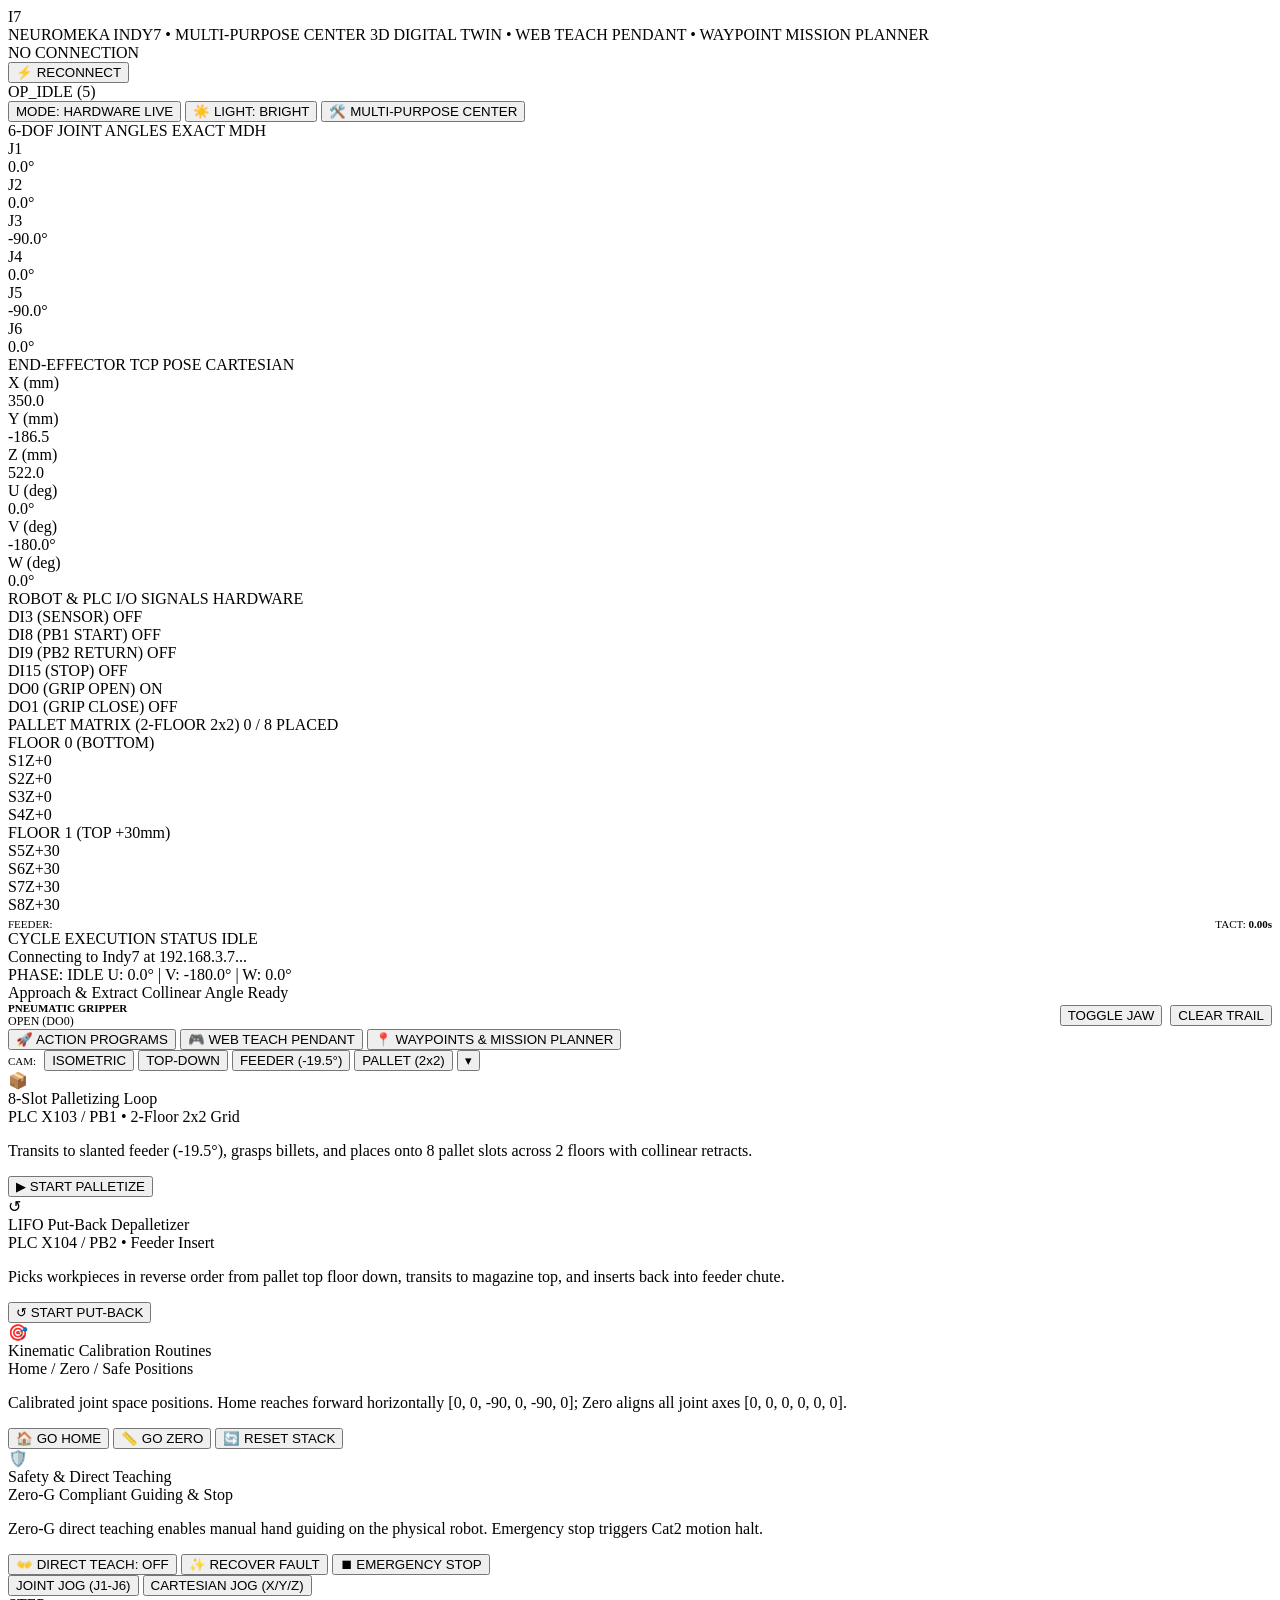
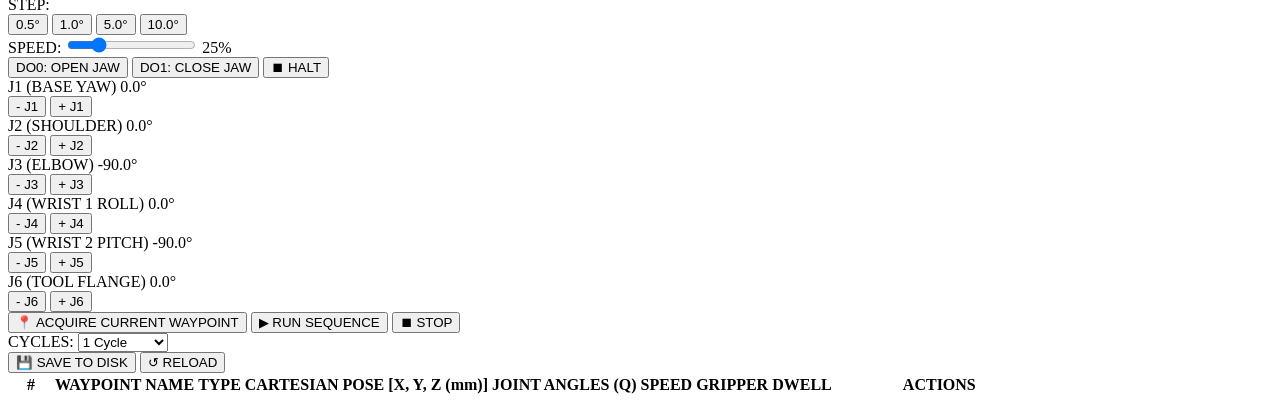
==== src/digitaltwin/static/index.html @ 7dbc465d "feat: initial neuromeka digital twin & control system - add 3D WebGL digital twin with Three.js, MDH" ====
<!DOCTYPE html>
<html lang="en">
<head>
  <meta charset="UTF-8">
  <meta name="viewport" content="width=device-width, initial-scale=1.0">
  <title>Indy7 3D Digital Twin & Multi-Purpose Center</title>
  
  <link rel="preconnect" href="https://fonts.googleapis.com">
  <link rel="preconnect" href="https://fonts.gstatic.com" crossorigin>
  <link href="https://fonts.googleapis.com/css2?family=Inter:wght@400;500;600;700;800&family=JetBrains+Mono:wght@500;600;700&display=swap" rel="stylesheet">
  
  <link rel="stylesheet" href="/static/style.css">
  
  <script src="/static/three.min.js"></script>
  <script src="/static/OrbitControls.js"></script>
</head>
<body>

  <!-- Three.js 3D WebGL Canvas -->
  <div id="canvas3d"></div>

  <!-- FLOATING OFFLINE ALERT OVERLAY (Displayed when disconnected) -->
  <div id="offlineOverlay" class="offline-overlay" style="display: none;">
    <div class="offline-card glass-panel">
      <div class="offline-header">
        <span class="offline-icon">⚠️</span>
        <div>
          <div class="offline-title">NO CONNECTION TO INDY7 ROBOT</div>
          <div class="offline-subtitle">Target IP: <strong id="offlineTargetIp">192.168.3.7:6066</strong></div>
        </div>
      </div>
      <p class="offline-desc">
        The digital twin cannot establish telemetry communication with the physical robot arm.
        Please ensure the robot controller is powered on, Ethernet is linked, and IP is reachable.
      </p>
      <div class="offline-actions">
        <button class="btn-reconnect-large" id="btnOverlayReconnect">
          <span>⚡</span> RETRY CONNECTION
        </button>
        <button class="btn-sim-mode" id="btnOverlaySim">
          <span>🔄</span> SWITCH TO 3D SIMULATION
        </button>
      </div>
    </div>
  </div>

  <!-- ACQUIRE WAYPOINT MODAL DIALOG -->
  <div id="modalAcquireWp" class="modal-overlay" style="display: none;">
    <div class="modal-card glass-panel hud-interactive">
      <div class="modal-header">
        <span class="modal-title">📌 ACQUIRE CURRENT WAYPOINT</span>
        <button class="btn-modal-close" id="btnAcquireCancel">&times;</button>
      </div>
      <div class="modal-body">
        <div class="form-group">
          <label>Waypoint Name</label>
          <input type="text" id="wpInputName" class="form-input" placeholder="e.g. Feeder_Pick_Plunge" value="">
        </div>
        <div class="form-row">
          <div class="form-group flex-1">
            <label>Motion Type</label>
            <select id="wpInputType" class="form-select">
              <option value="MoveJ">MoveJ (Joint Interpolation)</option>
              <option value="MoveL">MoveL (Linear Cartesian)</option>
            </select>
          </div>
          <div class="form-group flex-1">
            <label>Gripper Action</label>
            <select id="wpInputGripper" class="form-select">
              <option value="keep">Keep Current State</option>
              <option value="open">Open (DO0)</option>
              <option value="close">Close (DO1)</option>
            </select>
          </div>
        </div>
        <div class="form-row">
          <div class="form-group flex-1">
            <label>Speed Ratio (%)</label>
            <input type="number" id="wpInputSpeed" class="form-input" min="5" max="100" value="25">
          </div>
          <div class="form-group flex-1">
            <label>Dwell Time (s)</label>
            <input type="number" id="wpInputDwell" class="form-input" min="0" max="10" step="0.1" value="0.5">
          </div>
        </div>
        <div class="preview-pose-box">
          <div class="preview-title">CURRENT LIVE COORDINATES</div>
          <div id="wpAcquirePreviewJoints" class="preview-line">Q: [0.0, 0.0, -90.0, 0.0, -90.0, 0.0]</div>
          <div id="wpAcquirePreviewPose" class="preview-line">P: [350.0, -186.5, 522.0, 0.0, -180.0, 0.0]</div>
        </div>
      </div>
      <div class="modal-footer">
        <button class="btn-secondary" id="btnAcquireCancel2">Cancel</button>
        <button class="btn-primary" id="btnAcquireConfirm">Save Waypoint</button>
      </div>
    </div>
  </div>

  <!-- HUD OVERLAY CONTAINER -->
  <div class="hud-overlay">

    <!-- TOP CONTROL BAR -->
    <header class="top-bar glass-panel hud-interactive">
      <div class="brand-block">
        <div class="logo-badge">I7</div>
        <div class="title-col">
          <span class="main-title">NEUROMEKA INDY7 &bull; MULTI-PURPOSE CENTER</span>
          <span class="sub-title">3D DIGITAL TWIN &bull; WEB TEACH PENDANT &bull; WAYPOINT MISSION PLANNER</span>
        </div>
      </div>

      <div class="status-group">
        <!-- Connection State Badge -->
        <div class="badge conn-disconnected" id="connStatusBadge">
          <span class="conn-dot"></span>
          <span id="connStatusText">NO CONNECTION</span>
          <span id="telemetryHzBadge" class="hz-tag" style="display: none;">30 Hz</span>
        </div>

        <button class="btn-reconnect-mini" id="btnReconnect" title="Reconnect to Indy7 (192.168.3.7)">
          ⚡ RECONNECT
        </button>

        <!-- OpState Badge -->
        <div class="badge badge-idle" id="opBadge">
          <span class="dot"></span>
          <span id="opText">OP_IDLE (5)</span>
        </div>

        <!-- Mode Toggle & Lighting Mode -->
        <button class="mode-toggle-btn" id="btnToggleMode">MODE: HARDWARE LIVE</button>
        <button class="mode-toggle-btn" id="btnLighting" title="Switch Lighting Intensity (Bright / Ultra / Moody)">☀️ LIGHT: BRIGHT</button>
        <button class="btn-drawer-toggle" id="btnDrawerToggle" title="Toggle Multi-Purpose Center Drawer">
          <span>🛠️</span> MULTI-PURPOSE CENTER
        </button>
      </div>
    </header>

    <!-- MIDDLE WORKSPACE (LEFT & RIGHT GAUGES) -->
    <div class="middle-row">

      <!-- LEFT HUD: KINEMATICS & TCP POSE & I/O -->
      <aside class="side-hud">
        
        <!-- 6-DOF Joint Angles Card -->
        <div class="card glass-panel hud-interactive">
          <div class="card-title-row">
            <span class="card-title">6-DOF JOINT ANGLES</span>
            <span class="card-tag">EXACT MDH</span>
          </div>

          <div id="jointsContainer">
            <div class="joint-row" id="jRow0">
              <span class="joint-label">J1</span>
              <div class="joint-bar-container"><div class="joint-bar-fill" id="jBar0"></div></div>
              <span class="joint-val" id="jVal0">0.0°</span>
            </div>
            <div class="joint-row" id="jRow1">
              <span class="joint-label">J2</span>
              <div class="joint-bar-container"><div class="joint-bar-fill" id="jBar1"></div></div>
              <span class="joint-val" id="jVal1">0.0°</span>
            </div>
            <div class="joint-row" id="jRow2">
              <span class="joint-label">J3</span>
              <div class="joint-bar-container"><div class="joint-bar-fill" id="jBar2"></div></div>
              <span class="joint-val" id="jVal2">-90.0°</span>
            </div>
            <div class="joint-row" id="jRow3">
              <span class="joint-label">J4</span>
              <div class="joint-bar-container"><div class="joint-bar-fill" id="jBar3"></div></div>
              <span class="joint-val" id="jVal3">0.0°</span>
            </div>
            <div class="joint-row" id="jRow4">
              <span class="joint-label">J5</span>
              <div class="joint-bar-container"><div class="joint-bar-fill" id="jBar4"></div></div>
              <span class="joint-val" id="jVal4">-90.0°</span>
            </div>
            <div class="joint-row" id="jRow5">
              <span class="joint-label">J6</span>
              <div class="joint-bar-container"><div class="joint-bar-fill" id="jBar5"></div></div>
              <span class="joint-val" id="jVal5">0.0°</span>
            </div>
          </div>
        </div>

        <!-- TCP Pose Card -->
        <div class="card glass-panel hud-interactive">
          <div class="card-title-row">
            <span class="card-title">END-EFFECTOR TCP POSE</span>
            <span class="card-tag">CARTESIAN</span>
          </div>

          <div class="pose-grid">
            <div class="pose-box">
              <div class="pose-box-label">X (mm)</div>
              <div class="pose-box-val" id="poseX">350.0</div>
            </div>
            <div class="pose-box">
              <div class="pose-box-label">Y (mm)</div>
              <div class="pose-box-val" id="poseY">-186.5</div>
            </div>
            <div class="pose-box">
              <div class="pose-box-label">Z (mm)</div>
              <div class="pose-box-val" id="poseZ">522.0</div>
            </div>
            <div class="pose-box">
              <div class="pose-box-label">U (deg)</div>
              <div class="pose-box-val" id="poseU">0.0°</div>
            </div>
            <div class="pose-box">
              <div class="pose-box-label">V (deg)</div>
              <div class="pose-box-val" id="poseV">-180.0°</div>
            </div>
            <div class="pose-box">
              <div class="pose-box-label">W (deg)</div>
              <div class="pose-box-val" id="poseW">0.0°</div>
            </div>
          </div>
        </div>

        <!-- Live Physical PLC / Robot I/O Card -->
        <div class="card glass-panel hud-interactive">
          <div class="card-title-row">
            <span class="card-title">ROBOT & PLC I/O SIGNALS</span>
            <span class="card-tag">HARDWARE</span>
          </div>

          <div class="io-grid">
            <div class="io-item">
              <span class="io-name">DI3 (SENSOR)</span>
              <span class="io-pill" id="ioLedSensor">OFF</span>
            </div>
            <div class="io-item">
              <span class="io-name">DI8 (PB1 START)</span>
              <span class="io-pill" id="ioLedPb1">OFF</span>
            </div>
            <div class="io-item">
              <span class="io-name">DI9 (PB2 RETURN)</span>
              <span class="io-pill" id="ioLedPb2">OFF</span>
            </div>
            <div class="io-item">
              <span class="io-name">DI15 (STOP)</span>
              <span class="io-pill" id="ioLedStop">OFF</span>
            </div>
            <div class="io-item">
              <span class="io-name">DO0 (GRIP OPEN)</span>
              <span class="io-pill active-cyan" id="ioLedDo0">ON</span>
            </div>
            <div class="io-item">
              <span class="io-name">DO1 (GRIP CLOSE)</span>
              <span class="io-pill" id="ioLedDo1">OFF</span>
            </div>
          </div>
        </div>

      </aside>

      <!-- RIGHT HUD: PALLET HUD & CYCLE EXECUTION -->
      <aside class="side-hud">

        <!-- Pallet 8-Slot Matrix Card -->
        <div class="card glass-panel hud-interactive">
          <div class="card-title-row">
            <span class="card-title">PALLET MATRIX (2-FLOOR 2x2)</span>
            <span class="card-tag" id="palletCountTag">0 / 8 PLACED</span>
          </div>

          <div class="pallet-grid-hud">
            <div class="floor-group">
              <div class="floor-header">FLOOR 0 (BOTTOM)</div>
              <div class="floor-cells">
                <div class="slot-cell" id="slotCell0"><span>S1</span><span>Z+0</span></div>
                <div class="slot-cell" id="slotCell1"><span>S2</span><span>Z+0</span></div>
                <div class="slot-cell" id="slotCell2"><span>S3</span><span>Z+0</span></div>
                <div class="slot-cell" id="slotCell3"><span>S4</span><span>Z+0</span></div>
              </div>
            </div>

            <div class="floor-group">
              <div class="floor-header">FLOOR 1 (TOP +30mm)</div>
              <div class="floor-cells">
                <div class="slot-cell" id="slotCell4"><span>S5</span><span>Z+30</span></div>
                <div class="slot-cell" id="slotCell5"><span>S6</span><span>Z+30</span></div>
                <div class="slot-cell" id="slotCell6"><span>S7</span><span>Z+30</span></div>
                <div class="slot-cell" id="slotCell7"><span>S8</span><span>Z+30</span></div>
              </div>
            </div>
          </div>

          <div style="display: flex; justify-content: space-between; font-family: var(--font-mono); font-size: 11px; color: var(--text-muted); padding-top: 4px;">
            <span>FEEDER: <strong id="feederCountText" style="color: #fff;">8 / 8</strong></span>
            <span>TACT: <strong id="tactTimeText" style="color: var(--accent-emerald);">0.00s</strong></span>
          </div>
        </div>

        <!-- Live Sequence Status Ticker -->
        <div class="card glass-panel hud-interactive">
          <div class="card-title-row">
            <span class="card-title">CYCLE EXECUTION STATUS</span>
            <span class="card-tag" id="activeProgTag">IDLE</span>
          </div>
          <div class="status-ticker" id="sequenceStatusTicker">
            Connecting to Indy7 at 192.168.3.7...
          </div>
          <div class="motion-phase-box" id="motionPhaseBox">
            <div class="motion-phase-header">
              <span class="motion-phase-tag" id="motionPhaseTag">PHASE: IDLE</span>
              <span class="motion-angle-tag" id="motionAngleTag">U: 0.0° | V: -180.0° | W: 0.0°</span>
            </div>
            <div class="motion-phase-desc" id="motionPhaseDesc">Approach & Extract Collinear Angle Ready</div>
          </div>
          <div class="seq-progress-bar-container" id="seqProgressContainer" style="display: none;">
            <div class="seq-progress-bar-fill" id="seqProgressBar"></div>
          </div>
        </div>

        <!-- Gripper & Trajectory Controls -->
        <div class="card glass-panel hud-interactive" style="display: flex; justify-content: space-between; align-items: center;">
          <div>
            <div style="font-size: 11px; font-weight: 700; color: var(--text-muted);">PNEUMATIC GRIPPER</div>
            <div id="gripperStatusText" style="font-family: var(--font-mono); font-size: 12px; color: var(--accent-cyan);">OPEN (DO0)</div>
          </div>
          <div style="display: flex; gap: 8px;">
            <button class="btn-toggle-sensor" id="btnQuickGripper">TOGGLE JAW</button>
            <button class="btn-toggle-sensor" id="btnClearTrail">CLEAR TRAIL</button>
          </div>
        </div>

      </aside>

    </div>

    <!-- MULTI-PURPOSE CENTER DRAWER / PANEL -->
    <div class="multi-center-panel glass-panel hud-interactive" id="multiCenterDrawer">

      <!-- Center Tabs Header -->
      <div class="drawer-tabs-header">
        <div class="tab-group">
          <button class="drawer-tab active" data-tab="tab-programs">
            <span>🚀</span> ACTION PROGRAMS
          </button>
          <button class="drawer-tab" data-tab="tab-pendant">
            <span>🎮</span> WEB TEACH PENDANT
          </button>
          <button class="drawer-tab" data-tab="tab-waypoints">
            <span>📍</span> WAYPOINTS & MISSION PLANNER
          </button>
        </div>

        <!-- Camera Presets -->
        <div class="cam-presets">
          <span style="font-family: var(--font-mono); font-size: 11px; color: var(--text-dim); align-self: center; margin-right: 4px;">CAM:</span>
          <button class="btn-cam active" id="camIso">ISOMETRIC</button>
          <button class="btn-cam" id="camTop">TOP-DOWN</button>
          <button class="btn-cam" id="camFeeder">FEEDER (-19.5°)</button>
          <button class="btn-cam" id="camPallet">PALLET (2x2)</button>
          <button class="btn-drawer-collapse" id="btnDrawerCollapse" title="Minimize / Expand Multi-Center Drawer">▾</button>
        </div>
      </div>

      <!-- Center Drawer Body -->
      <div class="drawer-body" id="drawerBody">

        <!-- ===============================================================
             TAB 1: ACTION PROGRAMS
             =============================================================== -->
        <div class="tab-content active" id="tab-programs">
          <div class="programs-grid">
            
            <!-- Program 1: Palletizing Loop -->
            <div class="program-card">
              <div class="program-card-header">
                <span class="program-icon">📦</span>
                <div>
                  <div class="program-title">8-Slot Palletizing Loop</div>
                  <div class="program-subtitle">PLC X103 / PB1 &bull; 2-Floor 2x2 Grid</div>
                </div>
              </div>
              <p class="program-desc">Transits to slanted feeder (-19.5°), grasps billets, and places onto 8 pallet slots across 2 floors with collinear retracts.</p>
              <div class="program-actions">
                <button class="btn-prog-run btn-pb1" id="btnProgPalletize">▶ START PALLETIZE</button>
              </div>
            </div>

            <!-- Program 2: Put-Back LIFO Depalletize -->
            <div class="program-card">
              <div class="program-card-header">
                <span class="program-icon">↺</span>
                <div>
                  <div class="program-title">LIFO Put-Back Depalletizer</div>
                  <div class="program-subtitle">PLC X104 / PB2 &bull; Feeder Insert</div>
                </div>
              </div>
              <p class="program-desc">Picks workpieces in reverse order from pallet top floor down, transits to magazine top, and inserts back into feeder chute.</p>
              <div class="program-actions">
                <button class="btn-prog-run btn-pb2" id="btnProgPutBack">↺ START PUT-BACK</button>
              </div>
            </div>

            <!-- Program 3: Calibration & Motion Routines -->
            <div class="program-card">
              <div class="program-card-header">
                <span class="program-icon">🎯</span>
                <div>
                  <div class="program-title">Kinematic Calibration Routines</div>
                  <div class="program-subtitle">Home / Zero / Safe Positions</div>
                </div>
              </div>
              <p class="program-desc">Calibrated joint space positions. Home reaches forward horizontally [0, 0, -90, 0, -90, 0]; Zero aligns all joint axes [0, 0, 0, 0, 0, 0].</p>
              <div class="program-actions-row">
                <button class="btn-action-sm" id="btnProgHome">🏠 GO HOME</button>
                <button class="btn-action-sm" id="btnProgZero">📏 GO ZERO</button>
                <button class="btn-action-sm" id="btnProgResetPallet">🔄 RESET STACK</button>
              </div>
            </div>

            <!-- Program 4: Safety & Direct Teaching -->
            <div class="program-card">
              <div class="program-card-header">
                <span class="program-icon">🛡️</span>
                <div>
                  <div class="program-title">Safety & Direct Teaching</div>
                  <div class="program-subtitle">Zero-G Compliant Guiding & Stop</div>
                </div>
              </div>
              <p class="program-desc">Zero-G direct teaching enables manual hand guiding on the physical robot. Emergency stop triggers Cat2 motion halt.</p>
              <div class="program-actions-row">
                <button class="btn-action-sm" id="btnToggleDirectTeach">👐 DIRECT TEACH: OFF</button>
                <button class="btn-action-sm btn-recover-action" id="btnProgRecover">✨ RECOVER FAULT</button>
                <button class="btn-stop-action" id="btnProgStop">⏹ EMERGENCY STOP</button>
              </div>
            </div>

          </div>
        </div>

        <!-- ===============================================================
             TAB 2: WEB TEACH PENDANT
             =============================================================== -->
        <div class="tab-content" id="tab-pendant">
          <div class="pendant-container">

            <!-- Pendant Header Controls -->
            <div class="pendant-top-controls">
              <div class="jog-mode-selector">
                <button class="btn-mode-select active" id="btnJogModeJoint">JOINT JOG (J1-J6)</button>
                <button class="btn-mode-select" id="btnJogModeTask">CARTESIAN JOG (X/Y/Z)</button>
              </div>

              <div class="pendant-step-selector">
                <span class="pendant-label">STEP:</span>
                <div class="step-btn-group" id="jointStepGroup">
                  <button class="btn-step" data-step="0.5">0.5°</button>
                  <button class="btn-step active" data-step="1.0">1.0°</button>
                  <button class="btn-step" data-step="5.0">5.0°</button>
                  <button class="btn-step" data-step="10.0">10.0°</button>
                </div>
                <div class="step-btn-group" id="taskStepGroup" style="display: none;">
                  <button class="btn-step" data-step="1.0">1mm</button>
                  <button class="btn-step active" data-step="5.0">5mm</button>
                  <button class="btn-step" data-step="10.0">10mm</button>
                  <button class="btn-step" data-step="25.0">25mm</button>
                  <button class="btn-step" data-step="50.0">50mm</button>
                </div>
              </div>

              <!-- Speed Override Slider -->
              <div class="speed-override-box">
                <span class="pendant-label">SPEED:</span>
                <input type="range" id="pendantSpeedSlider" min="5" max="100" value="25" class="speed-slider">
                <span id="pendantSpeedVal" class="speed-val">25%</span>
              </div>

              <!-- Tool & Stop -->
              <div class="pendant-tool-box">
                <button class="btn-pendant-tool" id="btnPendantGripperOpen">DO0: OPEN JAW</button>
                <button class="btn-pendant-tool" id="btnPendantGripperClose">DO1: CLOSE JAW</button>
                <button class="btn-pendant-stop" id="btnPendantStopJog">⏹ HALT</button>
              </div>
            </div>

            <!-- Joint Jog Pad (J1 to J6) -->
            <div id="jointJogPad" class="jog-pad-grid">
              <div class="jog-axis-card">
                <div class="jog-axis-info">
                  <span class="jog-axis-name">J1 (BASE YAW)</span>
                  <span class="jog-axis-val" id="jogValJ1">0.0°</span>
                </div>
                <div class="jog-btn-pair">
                  <button class="btn-jog" data-type="joint" data-idx="0" data-dir="-1">- J1</button>
                  <button class="btn-jog" data-type="joint" data-idx="0" data-dir="1">+ J1</button>
                </div>
              </div>

              <div class="jog-axis-card">
                <div class="jog-axis-info">
                  <span class="jog-axis-name">J2 (SHOULDER)</span>
                  <span class="jog-axis-val" id="jogValJ2">0.0°</span>
                </div>
                <div class="jog-btn-pair">
                  <button class="btn-jog" data-type="joint" data-idx="1" data-dir="-1">- J2</button>
                  <button class="btn-jog" data-type="joint" data-idx="1" data-dir="1">+ J2</button>
                </div>
              </div>

              <div class="jog-axis-card">
                <div class="jog-axis-info">
                  <span class="jog-axis-name">J3 (ELBOW)</span>
                  <span class="jog-axis-val" id="jogValJ3">-90.0°</span>
                </div>
                <div class="jog-btn-pair">
                  <button class="btn-jog" data-type="joint" data-idx="2" data-dir="-1">- J3</button>
                  <button class="btn-jog" data-type="joint" data-idx="2" data-dir="1">+ J3</button>
                </div>
              </div>

              <div class="jog-axis-card">
                <div class="jog-axis-info">
                  <span class="jog-axis-name">J4 (WRIST 1 ROLL)</span>
                  <span class="jog-axis-val" id="jogValJ4">0.0°</span>
                </div>
                <div class="jog-btn-pair">
                  <button class="btn-jog" data-type="joint" data-idx="3" data-dir="-1">- J4</button>
                  <button class="btn-jog" data-type="joint" data-idx="3" data-dir="1">+ J4</button>
                </div>
              </div>

              <div class="jog-axis-card">
                <div class="jog-axis-info">
                  <span class="jog-axis-name">J5 (WRIST 2 PITCH)</span>
                  <span class="jog-axis-val" id="jogValJ5">-90.0°</span>
                </div>
                <div class="jog-btn-pair">
                  <button class="btn-jog" data-type="joint" data-idx="4" data-dir="-1">- J5</button>
                  <button class="btn-jog" data-type="joint" data-idx="4" data-dir="1">+ J5</button>
                </div>
              </div>

              <div class="jog-axis-card">
                <div class="jog-axis-info">
                  <span class="jog-axis-name">J6 (TOOL FLANGE)</span>
                  <span class="jog-axis-val" id="jogValJ6">0.0°</span>
                </div>
                <div class="jog-btn-pair">
                  <button class="btn-jog" data-type="joint" data-idx="5" data-dir="-1">- J6</button>
                  <button class="btn-jog" data-type="joint" data-idx="5" data-dir="1">+ J6</button>
                </div>
              </div>
            </div>

            <!-- Cartesian Task Jog Pad (X, Y, Z, U, V, W) -->
            <div id="taskJogPad" class="jog-pad-grid" style="display: none;">
              <div class="jog-axis-card">
                <div class="jog-axis-info">
                  <span class="jog-axis-name">X (SURGE)</span>
                  <span class="jog-axis-val" id="jogValX">350.0 mm</span>
                </div>
                <div class="jog-btn-pair">
                  <button class="btn-jog" data-type="task" data-axis="x" data-dir="-1">- X</button>
                  <button class="btn-jog" data-type="task" data-axis="x" data-dir="1">+ X</button>
                </div>
              </div>

              <div class="jog-axis-card">
                <div class="jog-axis-info">
                  <span class="jog-axis-name">Y (SWAY)</span>
                  <span class="jog-axis-val" id="jogValY">-186.5 mm</span>
                </div>
                <div class="jog-btn-pair">
                  <button class="btn-jog" data-type="task" data-axis="y" data-dir="-1">- Y</button>
                  <button class="btn-jog" data-type="task" data-axis="y" data-dir="1">+ Y</button>
                </div>
              </div>

              <div class="jog-axis-card">
                <div class="jog-axis-info">
                  <span class="jog-axis-name">Z (HEAVE)</span>
                  <span class="jog-axis-val" id="jogValZ">522.0 mm</span>
                </div>
                <div class="jog-btn-pair">
                  <button class="btn-jog" data-type="task" data-axis="z" data-dir="-1">- Z</button>
                  <button class="btn-jog" data-type="task" data-axis="z" data-dir="1">+ Z</button>
                </div>
              </div>

              <div class="jog-axis-card">
                <div class="jog-axis-info">
                  <span class="jog-axis-name">U (ROLL)</span>
                  <span class="jog-axis-val" id="jogValU">0.0°</span>
                </div>
                <div class="jog-btn-pair">
                  <button class="btn-jog" data-type="task" data-axis="u" data-dir="-1">- U</button>
                  <button class="btn-jog" data-type="task" data-axis="u" data-dir="1">+ U</button>
                </div>
              </div>

              <div class="jog-axis-card">
                <div class="jog-axis-info">
                  <span class="jog-axis-name">V (PITCH)</span>
                  <span class="jog-axis-val" id="jogValV">-180.0°</span>
                </div>
                <div class="jog-btn-pair">
                  <button class="btn-jog" data-type="task" data-axis="v" data-dir="-1">- V</button>
                  <button class="btn-jog" data-type="task" data-axis="v" data-dir="1">+ V</button>
                </div>
              </div>

              <div class="jog-axis-card">
                <div class="jog-axis-info">
                  <span class="jog-axis-name">W (YAW)</span>
                  <span class="jog-axis-val" id="jogValW">0.0°</span>
                </div>
                <div class="jog-btn-pair">
                  <button class="btn-jog" data-type="task" data-axis="w" data-dir="-1">- W</button>
                  <button class="btn-jog" data-type="task" data-axis="w" data-dir="1">+ W</button>
                </div>
              </div>
            </div>

          </div>
        </div>

        <!-- ===============================================================
             TAB 3: WAYPOINTS & MISSION PLANNER
             =============================================================== -->
        <div class="tab-content" id="tab-waypoints">
          <div class="waypoints-container">
            
            <!-- Waypoint Toolbar -->
            <div class="wp-toolbar">
              <div class="wp-toolbar-left">
                <button class="btn-wp-acquire" id="btnAcquireCurrentPose">
                  <span>📍</span> ACQUIRE CURRENT WAYPOINT
                </button>
                <button class="btn-wp-action" id="btnRunSequence">
                  <span>▶</span> RUN SEQUENCE
                </button>
                <button class="btn-wp-action btn-danger" id="btnStopSequence">
                  <span>⏹</span> STOP
                </button>
                <div class="seq-repeat-box">
                  <span class="pendant-label">CYCLES:</span>
                  <select id="seqRepeatCount" class="form-select-sm">
                    <option value="1">1 Cycle</option>
                    <option value="3">3 Cycles</option>
                    <option value="5">5 Cycles</option>
                    <option value="0">Continuous</option>
                  </select>
                </div>
              </div>

              <div class="wp-toolbar-right">
                <button class="btn-wp-outline" id="btnSaveWpToDisk">💾 SAVE TO DISK</button>
                <button class="btn-wp-outline" id="btnReloadWp">↺ RELOAD</button>
              </div>
            </div>

            <!-- Waypoint Table -->
            <div class="wp-table-scroll">
              <table class="wp-table">
                <thead>
                  <tr>
                    <th style="width: 40px;">#</th>
                    <th>WAYPOINT NAME</th>
                    <th>TYPE</th>
                    <th>CARTESIAN POSE [X, Y, Z (mm)]</th>
                    <th>JOINT ANGLES (Q)</th>
                    <th>SPEED</th>
                    <th>GRIPPER</th>
                    <th>DWELL</th>
                    <th style="width: 140px; text-align: right;">ACTIONS</th>
                  </tr>
                </thead>
                <tbody id="wpTableBody">
                  <!-- Dynamically populated -->
                </tbody>
              </table>
            </div>

          </div>
        </div>

      </div>
    </div>

  </div>

  <!-- Digital Twin Main Script -->
  <script src="/static/digitaltwin.js"></script>
</body>
</html>
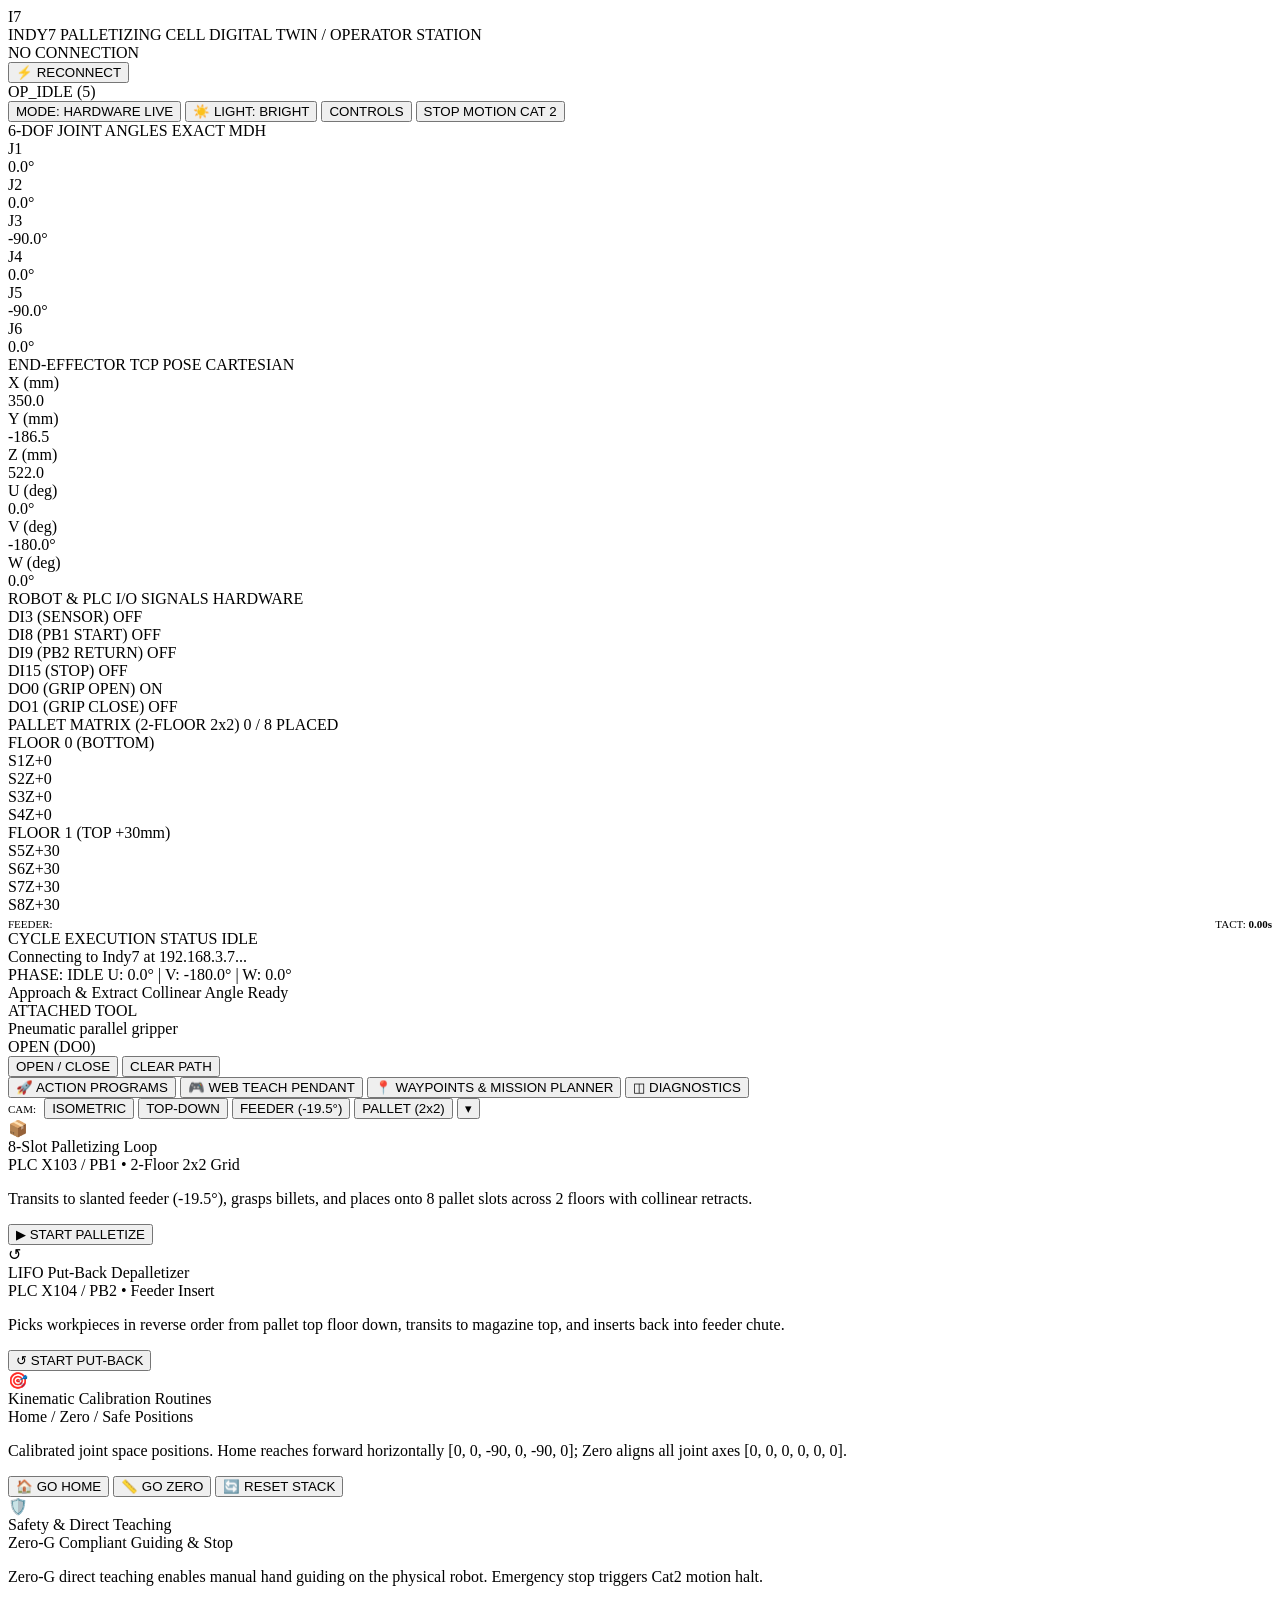
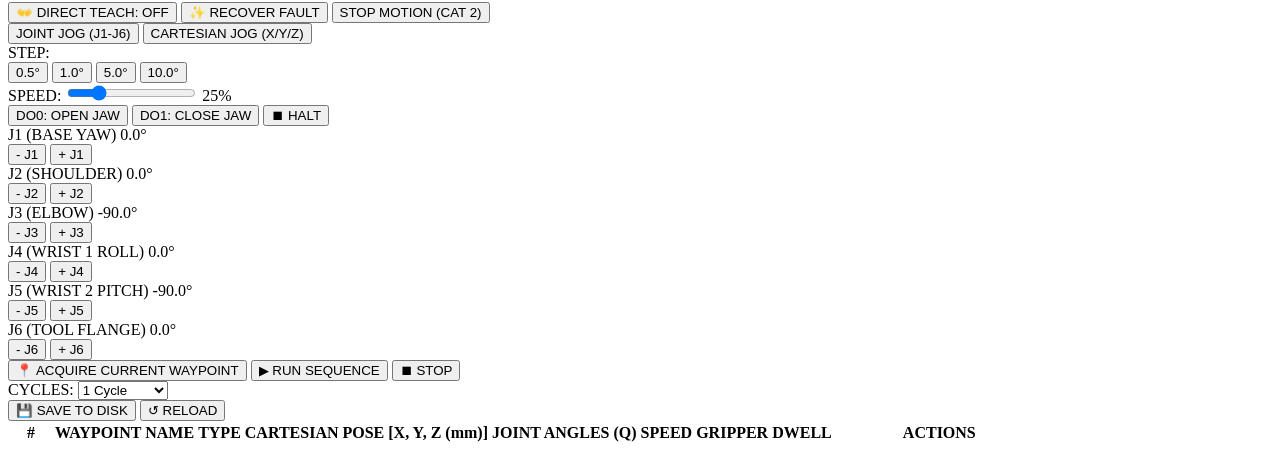
==== commit 388a1941: "feat: refine operator UI and simulated pallet motion" ====
--- a/src/digitaltwin/static/index.html
+++ b/src/digitaltwin/static/index.html
@@ -104,8 +104,8 @@
       <div class="brand-block">
         <div class="logo-badge">I7</div>
         <div class="title-col">
-          <span class="main-title">NEUROMEKA INDY7 &bull; MULTI-PURPOSE CENTER</span>
-          <span class="sub-title">3D DIGITAL TWIN &bull; WEB TEACH PENDANT &bull; WAYPOINT MISSION PLANNER</span>
+          <span class="main-title">INDY7 PALLETIZING CELL</span>
+          <span class="sub-title">DIGITAL TWIN / OPERATOR STATION</span>
         </div>
       </div>
 
@@ -130,9 +130,10 @@
         <!-- Mode Toggle & Lighting Mode -->
         <button class="mode-toggle-btn" id="btnToggleMode">MODE: HARDWARE LIVE</button>
         <button class="mode-toggle-btn" id="btnLighting" title="Switch Lighting Intensity (Bright / Ultra / Moody)">☀️ LIGHT: BRIGHT</button>
-        <button class="btn-drawer-toggle" id="btnDrawerToggle" title="Toggle Multi-Purpose Center Drawer">
-          <span>🛠️</span> MULTI-PURPOSE CENTER
+        <button class="btn-drawer-toggle" id="btnDrawerToggle" title="Open operator controls">
+          CONTROLS
         </button>
+        <button class="btn-header-stop" id="btnHeaderStop">STOP MOTION <span>CAT 2</span></button>
       </div>
     </header>
 
@@ -140,7 +141,7 @@
     <div class="middle-row">
 
       <!-- LEFT HUD: KINEMATICS & TCP POSE & I/O -->
-      <aside class="side-hud">
+      <aside class="side-hud diagnostics-source">
         
         <!-- 6-DOF Joint Angles Card -->
         <div class="card glass-panel hud-interactive">
@@ -256,7 +257,7 @@
       </aside>
 
       <!-- RIGHT HUD: PALLET HUD & CYCLE EXECUTION -->
-      <aside class="side-hud">
+      <aside class="side-hud operator-rail">
 
         <!-- Pallet 8-Slot Matrix Card -->
         <div class="card glass-panel hud-interactive">
@@ -315,14 +316,15 @@
         </div>
 
         <!-- Gripper & Trajectory Controls -->
-        <div class="card glass-panel hud-interactive" style="display: flex; justify-content: space-between; align-items: center;">
-          <div>
-            <div style="font-size: 11px; font-weight: 700; color: var(--text-muted);">PNEUMATIC GRIPPER</div>
-            <div id="gripperStatusText" style="font-family: var(--font-mono); font-size: 12px; color: var(--accent-cyan);">OPEN (DO0)</div>
-          </div>
-          <div style="display: flex; gap: 8px;">
-            <button class="btn-toggle-sensor" id="btnQuickGripper">TOGGLE JAW</button>
-            <button class="btn-toggle-sensor" id="btnClearTrail">CLEAR TRAIL</button>
+        <div class="card glass-panel hud-interactive tool-summary-card">
+          <div class="tool-summary-copy">
+            <div class="tool-summary-label">ATTACHED TOOL</div>
+            <div class="tool-summary-name">Pneumatic parallel gripper</div>
+            <div id="gripperStatusText" class="tool-summary-state">OPEN (DO0)</div>
+          </div>
+          <div class="tool-summary-actions">
+            <button class="btn-toggle-sensor" id="btnQuickGripper">OPEN / CLOSE</button>
+            <button class="btn-toggle-sensor" id="btnClearTrail">CLEAR PATH</button>
           </div>
         </div>
 
@@ -331,7 +333,7 @@
     </div>
 
     <!-- MULTI-PURPOSE CENTER DRAWER / PANEL -->
-    <div class="multi-center-panel glass-panel hud-interactive" id="multiCenterDrawer">
+    <div class="multi-center-panel glass-panel hud-interactive collapsed" id="multiCenterDrawer">
 
       <!-- Center Tabs Header -->
       <div class="drawer-tabs-header">
@@ -344,6 +346,9 @@
           </button>
           <button class="drawer-tab" data-tab="tab-waypoints">
             <span>📍</span> WAYPOINTS & MISSION PLANNER
+          </button>
+          <button class="drawer-tab" data-tab="tab-diagnostics">
+            <span>◫</span> DIAGNOSTICS
           </button>
         </div>
 
@@ -427,7 +432,7 @@
               <div class="program-actions-row">
                 <button class="btn-action-sm" id="btnToggleDirectTeach">👐 DIRECT TEACH: OFF</button>
                 <button class="btn-action-sm btn-recover-action" id="btnProgRecover">✨ RECOVER FAULT</button>
-                <button class="btn-stop-action" id="btnProgStop">⏹ EMERGENCY STOP</button>
+                <button class="btn-stop-action" id="btnProgStop">STOP MOTION (CAT 2)</button>
               </div>
             </div>
 
@@ -680,6 +685,10 @@
           </div>
         </div>
 
+        <div class="tab-content" id="tab-diagnostics">
+          <div class="diagnostics-grid" id="diagnosticsMount"></div>
+        </div>
+
       </div>
     </div>
 
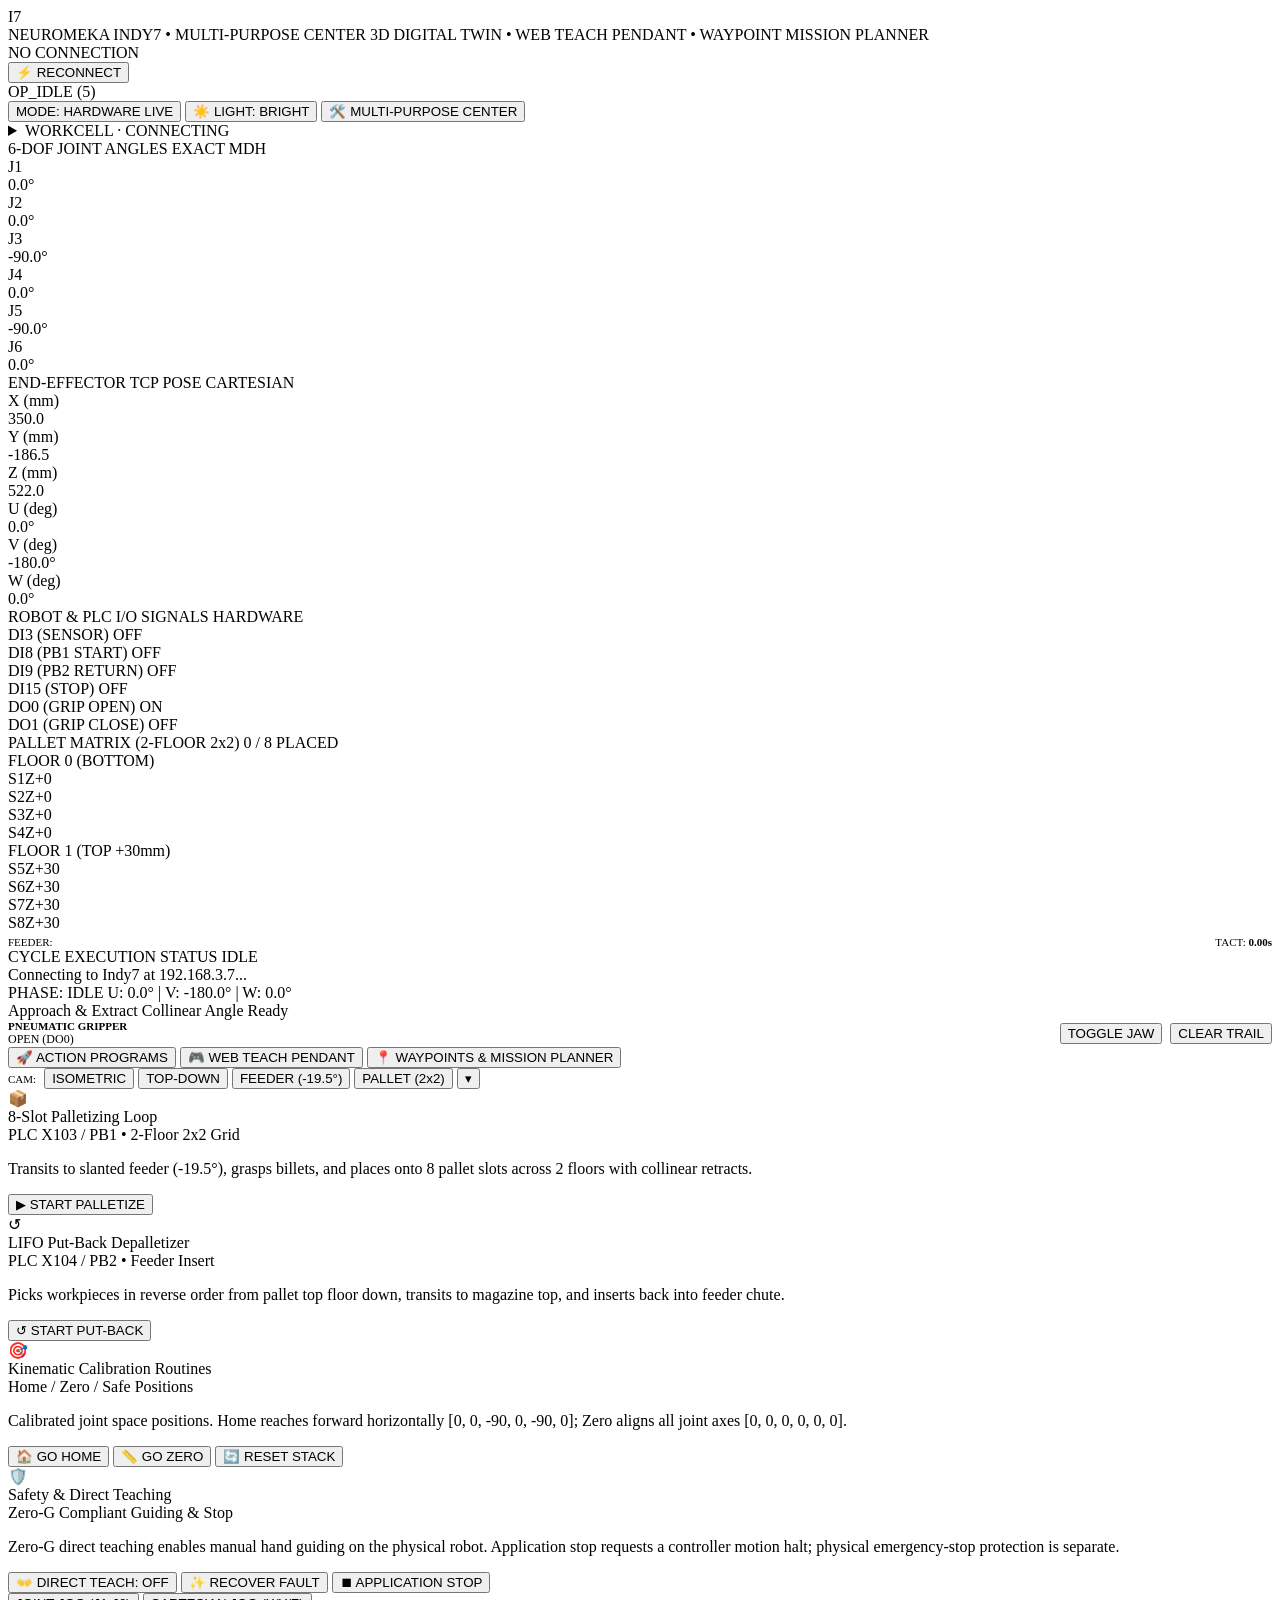
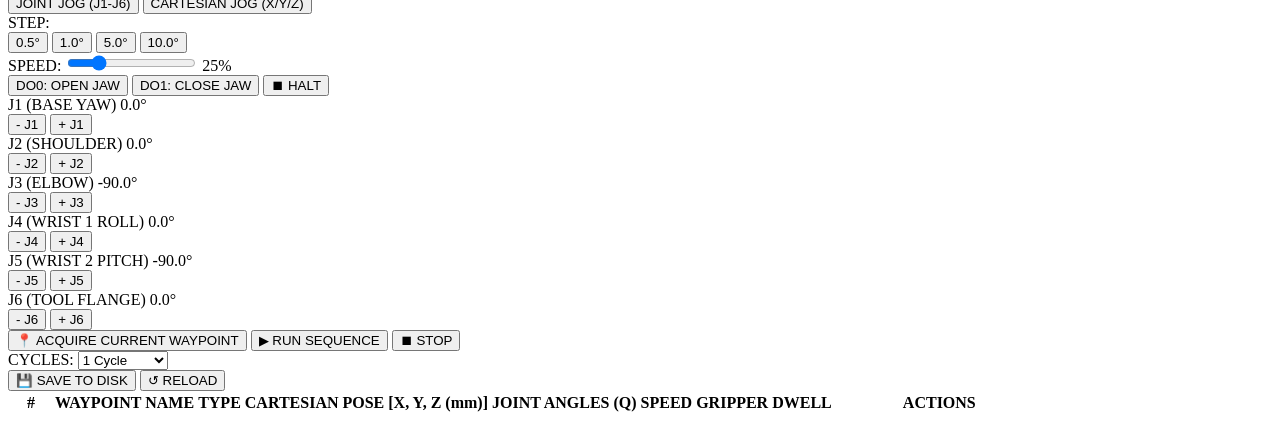
==== commit 17a28aa4: "Build workcell foundation and fix Cartesian simulation motion" ====
--- a/src/digitaltwin/static/index.html
+++ b/src/digitaltwin/static/index.html
@@ -104,8 +104,8 @@
       <div class="brand-block">
         <div class="logo-badge">I7</div>
         <div class="title-col">
-          <span class="main-title">INDY7 PALLETIZING CELL</span>
-          <span class="sub-title">DIGITAL TWIN / OPERATOR STATION</span>
+          <span class="main-title">NEUROMEKA INDY7 &bull; MULTI-PURPOSE CENTER</span>
+          <span class="sub-title">3D DIGITAL TWIN &bull; WEB TEACH PENDANT &bull; WAYPOINT MISSION PLANNER</span>
         </div>
       </div>
 
@@ -130,10 +130,9 @@
         <!-- Mode Toggle & Lighting Mode -->
         <button class="mode-toggle-btn" id="btnToggleMode">MODE: HARDWARE LIVE</button>
         <button class="mode-toggle-btn" id="btnLighting" title="Switch Lighting Intensity (Bright / Ultra / Moody)">☀️ LIGHT: BRIGHT</button>
-        <button class="btn-drawer-toggle" id="btnDrawerToggle" title="Open operator controls">
-          CONTROLS
+        <button class="btn-drawer-toggle" id="btnDrawerToggle" title="Toggle Multi-Purpose Center Drawer">
+          <span>🛠️</span> MULTI-PURPOSE CENTER
         </button>
-        <button class="btn-header-stop" id="btnHeaderStop">STOP MOTION <span>CAT 2</span></button>
       </div>
     </header>
 
@@ -141,7 +140,25 @@
     <div class="middle-row">
 
       <!-- LEFT HUD: KINEMATICS & TCP POSE & I/O -->
-      <aside class="side-hud diagnostics-source">
+      <aside class="side-hud">
+        <details class="card glass-panel hud-interactive" id="workcellDiagnostics">
+          <summary class="card-title">WORKCELL · <span id="workcellState">CONNECTING</span></summary>
+          <p id="workcellFault" style="margin: 10px 0; font-size: 12px; overflow-wrap: anywhere;">No active fault</p>
+          <label for="faultCode" style="font-size: 12px;">Simulation fault</label>
+          <select id="faultCode" class="form-select" style="width: 100%; margin: 8px 0;">
+            <option value="FEEDER_EMPTY">Feeder empty</option>
+            <option value="SENSOR_TIMEOUT">Sensor timeout</option>
+            <option value="MOTION_TIMEOUT">Motion timeout</option>
+            <option value="CONNECTION_LOST">Connection lost</option>
+          </select>
+          <div style="display: flex; flex-wrap: wrap; gap: 6px;">
+            <button class="mode-toggle-btn" id="injectFault">Inject fault</button>
+            <button class="mode-toggle-btn" id="resetDemoCell">Reset simulated cell</button>
+            <button class="mode-toggle-btn" id="recoverCell">Recover</button>
+          </div>
+          <p id="commandResult" role="status" style="font-size: 12px; margin-top: 8px; overflow-wrap: anywhere;">Ready for commands</p>
+          <p style="font-size: 11px; opacity: .7; margin-top: 8px;">After recovery, start a new program; interrupted steps do not resume. Application stop is separate from physical safety equipment.</p>
+        </details>
         
         <!-- 6-DOF Joint Angles Card -->
         <div class="card glass-panel hud-interactive">
@@ -257,7 +274,7 @@
       </aside>
 
       <!-- RIGHT HUD: PALLET HUD & CYCLE EXECUTION -->
-      <aside class="side-hud operator-rail">
+      <aside class="side-hud">
 
         <!-- Pallet 8-Slot Matrix Card -->
         <div class="card glass-panel hud-interactive">
@@ -316,15 +333,14 @@
         </div>
 
         <!-- Gripper & Trajectory Controls -->
-        <div class="card glass-panel hud-interactive tool-summary-card">
-          <div class="tool-summary-copy">
-            <div class="tool-summary-label">ATTACHED TOOL</div>
-            <div class="tool-summary-name">Pneumatic parallel gripper</div>
-            <div id="gripperStatusText" class="tool-summary-state">OPEN (DO0)</div>
-          </div>
-          <div class="tool-summary-actions">
-            <button class="btn-toggle-sensor" id="btnQuickGripper">OPEN / CLOSE</button>
-            <button class="btn-toggle-sensor" id="btnClearTrail">CLEAR PATH</button>
+        <div class="card glass-panel hud-interactive" style="display: flex; justify-content: space-between; align-items: center;">
+          <div>
+            <div style="font-size: 11px; font-weight: 700; color: var(--text-muted);">PNEUMATIC GRIPPER</div>
+            <div id="gripperStatusText" style="font-family: var(--font-mono); font-size: 12px; color: var(--accent-cyan);">OPEN (DO0)</div>
+          </div>
+          <div style="display: flex; gap: 8px;">
+            <button class="btn-toggle-sensor" id="btnQuickGripper">TOGGLE JAW</button>
+            <button class="btn-toggle-sensor" id="btnClearTrail">CLEAR TRAIL</button>
           </div>
         </div>
 
@@ -333,7 +349,7 @@
     </div>
 
     <!-- MULTI-PURPOSE CENTER DRAWER / PANEL -->
-    <div class="multi-center-panel glass-panel hud-interactive collapsed" id="multiCenterDrawer">
+    <div class="multi-center-panel glass-panel hud-interactive" id="multiCenterDrawer">
 
       <!-- Center Tabs Header -->
       <div class="drawer-tabs-header">
@@ -346,9 +362,6 @@
           </button>
           <button class="drawer-tab" data-tab="tab-waypoints">
             <span>📍</span> WAYPOINTS & MISSION PLANNER
-          </button>
-          <button class="drawer-tab" data-tab="tab-diagnostics">
-            <span>◫</span> DIAGNOSTICS
           </button>
         </div>
 
@@ -428,11 +441,11 @@
                   <div class="program-subtitle">Zero-G Compliant Guiding & Stop</div>
                 </div>
               </div>
-              <p class="program-desc">Zero-G direct teaching enables manual hand guiding on the physical robot. Emergency stop triggers Cat2 motion halt.</p>
+              <p class="program-desc">Zero-G direct teaching enables manual hand guiding on the physical robot. Application stop requests a controller motion halt; physical emergency-stop protection is separate.</p>
               <div class="program-actions-row">
                 <button class="btn-action-sm" id="btnToggleDirectTeach">👐 DIRECT TEACH: OFF</button>
                 <button class="btn-action-sm btn-recover-action" id="btnProgRecover">✨ RECOVER FAULT</button>
-                <button class="btn-stop-action" id="btnProgStop">STOP MOTION (CAT 2)</button>
+                <button class="btn-stop-action" id="btnProgStop">⏹ APPLICATION STOP</button>
               </div>
             </div>
 
@@ -685,16 +698,13 @@
           </div>
         </div>
 
-        <div class="tab-content" id="tab-diagnostics">
-          <div class="diagnostics-grid" id="diagnosticsMount"></div>
-        </div>
-
       </div>
     </div>
 
   </div>
 
   <!-- Digital Twin Main Script -->
+  <script src="/static/workcell.js"></script>
   <script src="/static/digitaltwin.js"></script>
 </body>
 </html>
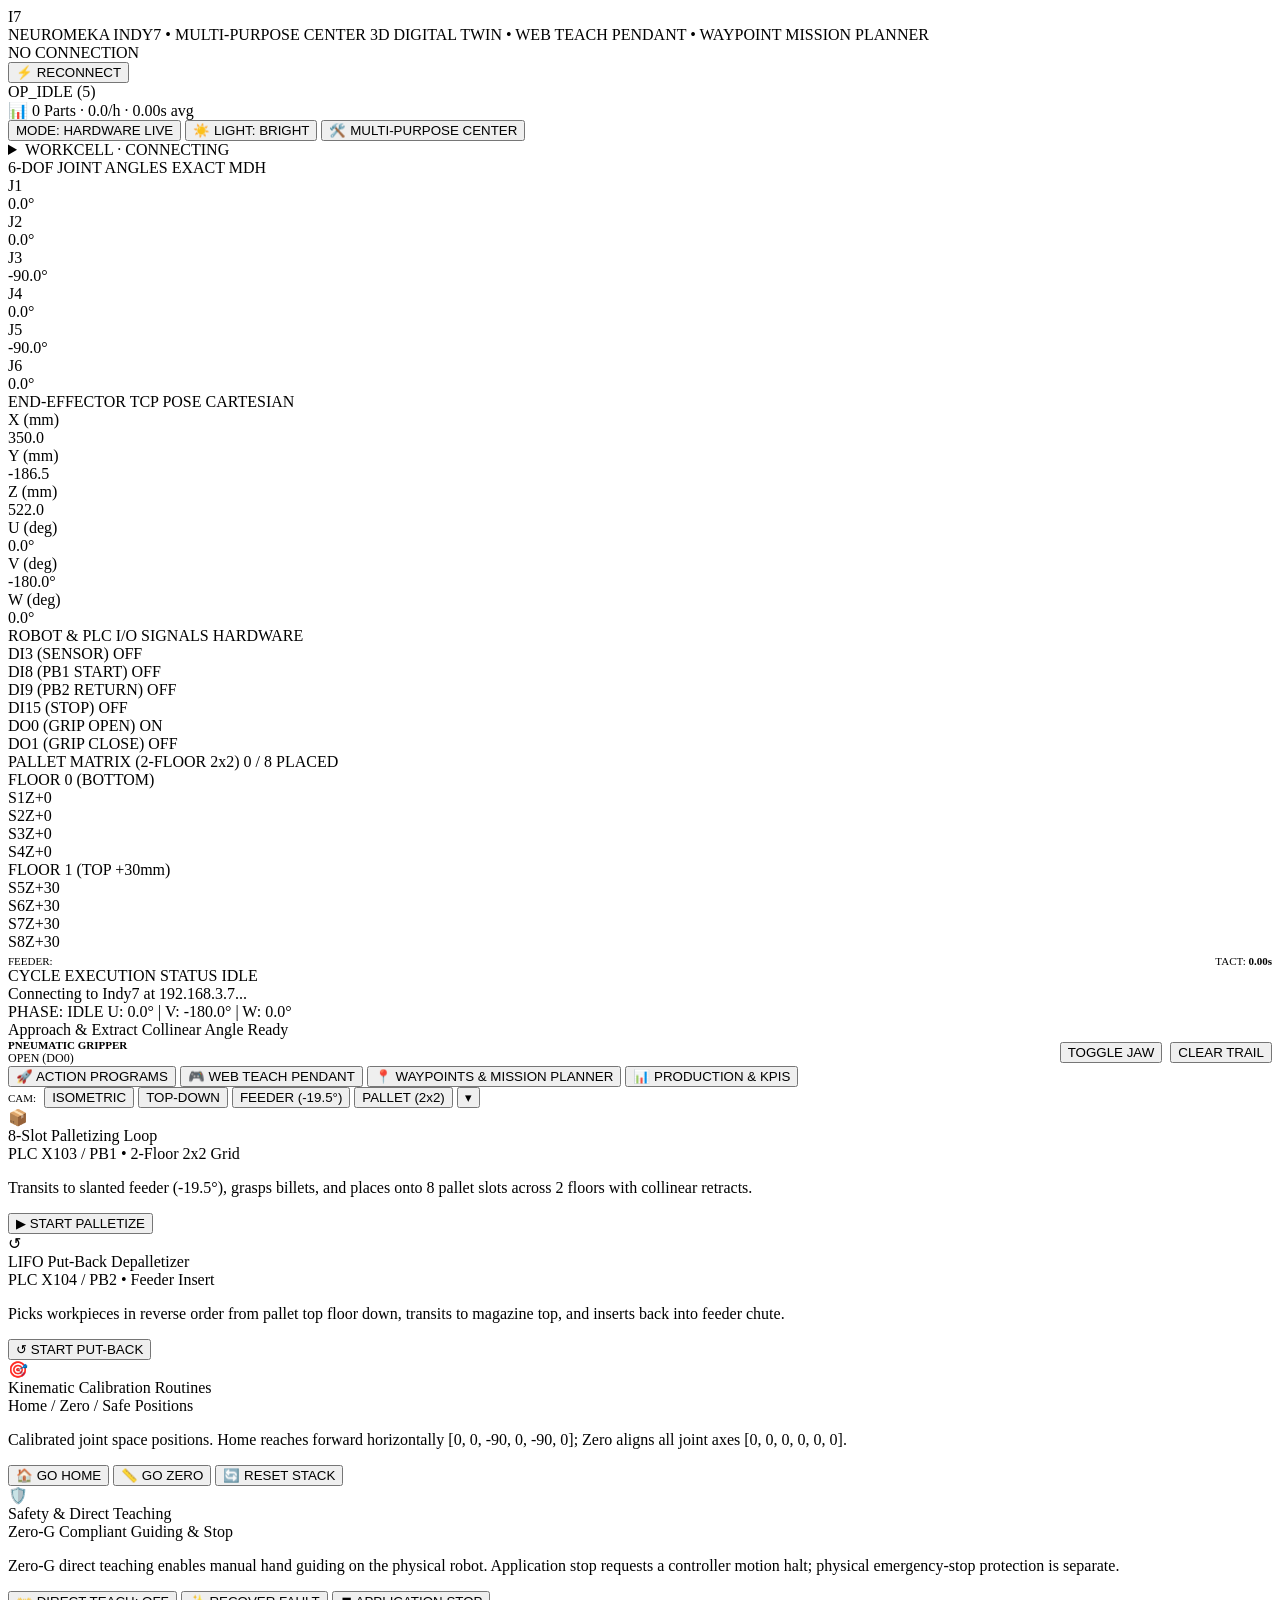
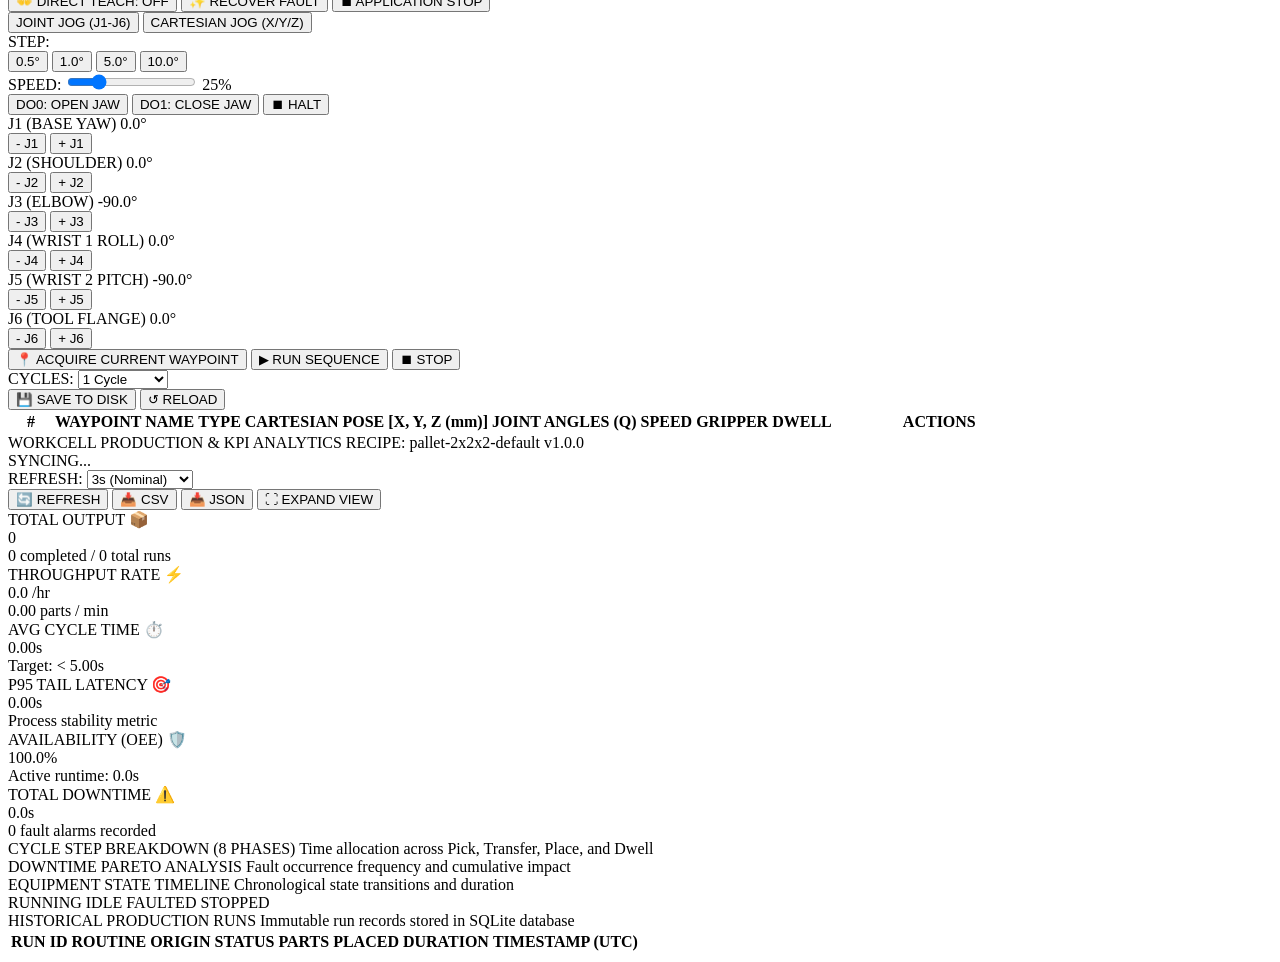
==== commit 14be55ea: "feat: implement Milestone 2 - KPI and production dashboard" ====
--- a/src/digitaltwin/static/index.html
+++ b/src/digitaltwin/static/index.html
@@ -127,6 +127,16 @@
           <span id="opText">OP_IDLE (5)</span>
         </div>
 
+        <!-- Quick KPI Stats Badge -->
+        <div class="badge kpi-quick-badge" id="kpiQuickBadge" title="Click to view Production & KPI Dashboard">
+          <span class="kpi-icon">📊</span>
+          <span id="kpiQuickParts">0 Parts</span>
+          <span class="kpi-sep">·</span>
+          <span id="kpiQuickThroughput">0.0/h</span>
+          <span class="kpi-sep">·</span>
+          <span id="kpiQuickCycle">0.00s avg</span>
+        </div>
+
         <!-- Mode Toggle & Lighting Mode -->
         <button class="mode-toggle-btn" id="btnToggleMode">MODE: HARDWARE LIVE</button>
         <button class="mode-toggle-btn" id="btnLighting" title="Switch Lighting Intensity (Bright / Ultra / Moody)">☀️ LIGHT: BRIGHT</button>
@@ -362,6 +372,9 @@
           </button>
           <button class="drawer-tab" data-tab="tab-waypoints">
             <span>📍</span> WAYPOINTS & MISSION PLANNER
+          </button>
+          <button class="drawer-tab" data-tab="tab-production" id="tabBtnProduction">
+            <span>📊</span> PRODUCTION & KPIS
           </button>
         </div>
 
@@ -698,6 +711,209 @@
           </div>
         </div>
 
+        <!-- ===============================================================
+             TAB 4: PRODUCTION & KPIS (Milestone 2)
+             =============================================================== -->
+        <div class="tab-content" id="tab-production">
+          <div class="kpi-dashboard-wrapper">
+
+            <!-- KPI Toolbar -->
+            <div class="kpi-toolbar">
+              <div class="kpi-toolbar-left">
+                <div class="kpi-toolbar-title-box">
+                  <span class="kpi-main-title">WORKCELL PRODUCTION &amp; KPI ANALYTICS</span>
+                  <span class="kpi-recipe-tag" id="kpiRecipeTag">RECIPE: pallet-2x2x2-default v1.0.0</span>
+                </div>
+                <div class="sync-status-box">
+                  <span class="pulse-dot active-pulse" id="kpiSyncPulse"></span>
+                  <span id="kpiSyncLabel" class="sync-label">SYNCING...</span>
+                </div>
+              </div>
+
+              <div class="kpi-toolbar-right">
+                <div class="kpi-control-item">
+                  <label for="selPollInterval" class="kpi-label-sm">REFRESH:</label>
+                  <select id="selPollInterval" class="form-select-sm">
+                    <option value="1000">1s (Real-time)</option>
+                    <option value="3000" selected>3s (Nominal)</option>
+                    <option value="10000">10s (Relaxed)</option>
+                    <option value="0">Paused</option>
+                  </select>
+                </div>
+                <button class="btn-kpi-action" id="btnRefreshKpi" title="Refresh all production metrics now">
+                  <span>🔄</span> REFRESH
+                </button>
+                <button class="btn-kpi-action" id="btnExportCsv" title="Export production runs to CSV">
+                  <span>📥</span> CSV
+                </button>
+                <button class="btn-kpi-action" id="btnExportJson" title="Export full KPI summary to JSON">
+                  <span>📥</span> JSON
+                </button>
+                <button class="btn-kpi-action btn-kpi-expand" id="btnToggleExpandDrawer" title="Expand / Compact Analytics Workspace">
+                  ⛶ EXPAND VIEW
+                </button>
+              </div>
+            </div>
+
+            <!-- 1. Executive Metric Stat Cards (6 Cards) -->
+            <div class="kpi-cards-grid">
+              <!-- Card 1: Output -->
+              <div class="kpi-card card-output">
+                <div class="kpi-card-header">
+                  <span class="kpi-card-label">TOTAL OUTPUT</span>
+                  <span class="kpi-card-icon">📦</span>
+                </div>
+                <div class="kpi-card-value" id="kpiValOutput">0</div>
+                <div class="kpi-card-sub" id="kpiSubOutput">0 completed / 0 total runs</div>
+              </div>
+
+              <!-- Card 2: Throughput -->
+              <div class="kpi-card card-throughput">
+                <div class="kpi-card-header">
+                  <span class="kpi-card-label">THROUGHPUT RATE</span>
+                  <span class="kpi-card-icon">⚡</span>
+                </div>
+                <div class="kpi-card-value"><span id="kpiValThroughput">0.0</span> <span class="kpi-unit">/hr</span></div>
+                <div class="kpi-card-sub" id="kpiSubThroughput">0.00 parts / min</div>
+              </div>
+
+              <!-- Card 3: Avg Cycle -->
+              <div class="kpi-card card-cycle">
+                <div class="kpi-card-header">
+                  <span class="kpi-card-label">AVG CYCLE TIME</span>
+                  <span class="kpi-card-icon">⏱️</span>
+                </div>
+                <div class="kpi-card-value" id="kpiValAvgCycle">0.00s</div>
+                <div class="kpi-card-sub" id="kpiSubAvgCycle">Target: &lt; 5.00s</div>
+              </div>
+
+              <!-- Card 4: P95 Cycle -->
+              <div class="kpi-card card-p95">
+                <div class="kpi-card-header">
+                  <span class="kpi-card-label">P95 TAIL LATENCY</span>
+                  <span class="kpi-card-icon">🎯</span>
+                </div>
+                <div class="kpi-card-value" id="kpiValP95Cycle">0.00s</div>
+                <div class="kpi-card-sub" id="kpiSubP95Cycle">Process stability metric</div>
+              </div>
+
+              <!-- Card 5: Availability -->
+              <div class="kpi-card card-avail">
+                <div class="kpi-card-header">
+                  <span class="kpi-card-label">AVAILABILITY (OEE)</span>
+                  <span class="kpi-card-icon">🛡️</span>
+                </div>
+                <div class="kpi-card-value" id="kpiValAvailability">100.0%</div>
+                <div class="kpi-card-sub" id="kpiSubAvailability">Active runtime: 0.0s</div>
+              </div>
+
+              <!-- Card 6: Downtime -->
+              <div class="kpi-card card-downtime">
+                <div class="kpi-card-header">
+                  <span class="kpi-card-label">TOTAL DOWNTIME</span>
+                  <span class="kpi-card-icon">⚠️</span>
+                </div>
+                <div class="kpi-card-value" id="kpiValDowntime">0.0s</div>
+                <div class="kpi-card-sub" id="kpiSubDowntime">0 fault alarms recorded</div>
+              </div>
+            </div>
+
+            <!-- 2. Dual Analytics Columns: Step Breakdown & Downtime Pareto -->
+            <div class="kpi-charts-grid">
+              
+              <!-- Column A: Process Step Breakdown -->
+              <div class="kpi-panel">
+                <div class="kpi-panel-header">
+                  <div class="kpi-panel-title-group">
+                    <span class="kpi-panel-title">CYCLE STEP BREAKDOWN (8 PHASES)</span>
+                    <span class="kpi-panel-desc">Time allocation across Pick, Transfer, Place, and Dwell</span>
+                  </div>
+                  <span class="badge-bottleneck" id="kpiBottleneckBadge" style="display: none;">BOTTLENECK: N/A</span>
+                </div>
+
+                <!-- Segmented Stacked Bar -->
+                <div class="step-breakdown-bar" id="stepBreakdownBar">
+                  <!-- Populated dynamically -->
+                </div>
+
+                <!-- Step Breakdown Table / Legend -->
+                <div class="step-breakdown-list" id="stepBreakdownList">
+                  <!-- Populated dynamically -->
+                </div>
+              </div>
+
+              <!-- Column B: Downtime Pareto & Fault Distribution -->
+              <div class="kpi-panel">
+                <div class="kpi-panel-header">
+                  <div class="kpi-panel-title-group">
+                    <span class="kpi-panel-title">DOWNTIME PARETO ANALYSIS</span>
+                    <span class="kpi-panel-desc">Fault occurrence frequency and cumulative impact</span>
+                  </div>
+                </div>
+
+                <!-- Pareto Chart Container -->
+                <div class="pareto-chart-container" id="paretoChartContainer">
+                  <!-- Populated dynamically -->
+                </div>
+              </div>
+
+            </div>
+
+            <!-- 3. Equipment State Timeline Ribbon -->
+            <div class="kpi-panel">
+              <div class="kpi-panel-header">
+                <div class="kpi-panel-title-group">
+                  <span class="kpi-panel-title">EQUIPMENT STATE TIMELINE</span>
+                  <span class="kpi-panel-desc">Chronological state transitions and duration</span>
+                </div>
+                <div class="timeline-legend">
+                  <span class="legend-item"><span class="legend-dot dot-running"></span> RUNNING</span>
+                  <span class="legend-item"><span class="legend-dot dot-idle"></span> IDLE</span>
+                  <span class="legend-item"><span class="legend-dot dot-fault"></span> FAULTED</span>
+                  <span class="legend-item"><span class="legend-dot dot-stopped"></span> STOPPED</span>
+                </div>
+              </div>
+
+              <div class="timeline-ribbon-wrapper">
+                <div class="state-timeline-ribbon" id="stateTimelineRibbon">
+                  <!-- Populated dynamically -->
+                </div>
+                <div class="state-timeline-tooltip" id="stateTimelineTooltip" style="display: none;"></div>
+              </div>
+            </div>
+
+            <!-- 4. Recent Production Runs Table -->
+            <div class="kpi-panel">
+              <div class="kpi-panel-header">
+                <div class="kpi-panel-title-group">
+                  <span class="kpi-panel-title">HISTORICAL PRODUCTION RUNS</span>
+                  <span class="kpi-panel-desc">Immutable run records stored in SQLite database</span>
+                </div>
+              </div>
+
+              <div class="runs-table-scroll">
+                <table class="kpi-table">
+                  <thead>
+                    <tr>
+                      <th>RUN ID</th>
+                      <th>ROUTINE</th>
+                      <th>ORIGIN</th>
+                      <th>STATUS</th>
+                      <th>PARTS PLACED</th>
+                      <th>DURATION</th>
+                      <th>TIMESTAMP (UTC)</th>
+                    </tr>
+                  </thead>
+                  <tbody id="runsTableBody">
+                    <!-- Populated dynamically -->
+                  </tbody>
+                </table>
+              </div>
+            </div>
+
+          </div>
+        </div>
+
       </div>
     </div>
 
@@ -706,5 +922,6 @@
   <!-- Digital Twin Main Script -->
   <script src="/static/workcell.js"></script>
   <script src="/static/digitaltwin.js"></script>
+  <script src="/static/dashboard.js"></script>
 </body>
 </html>
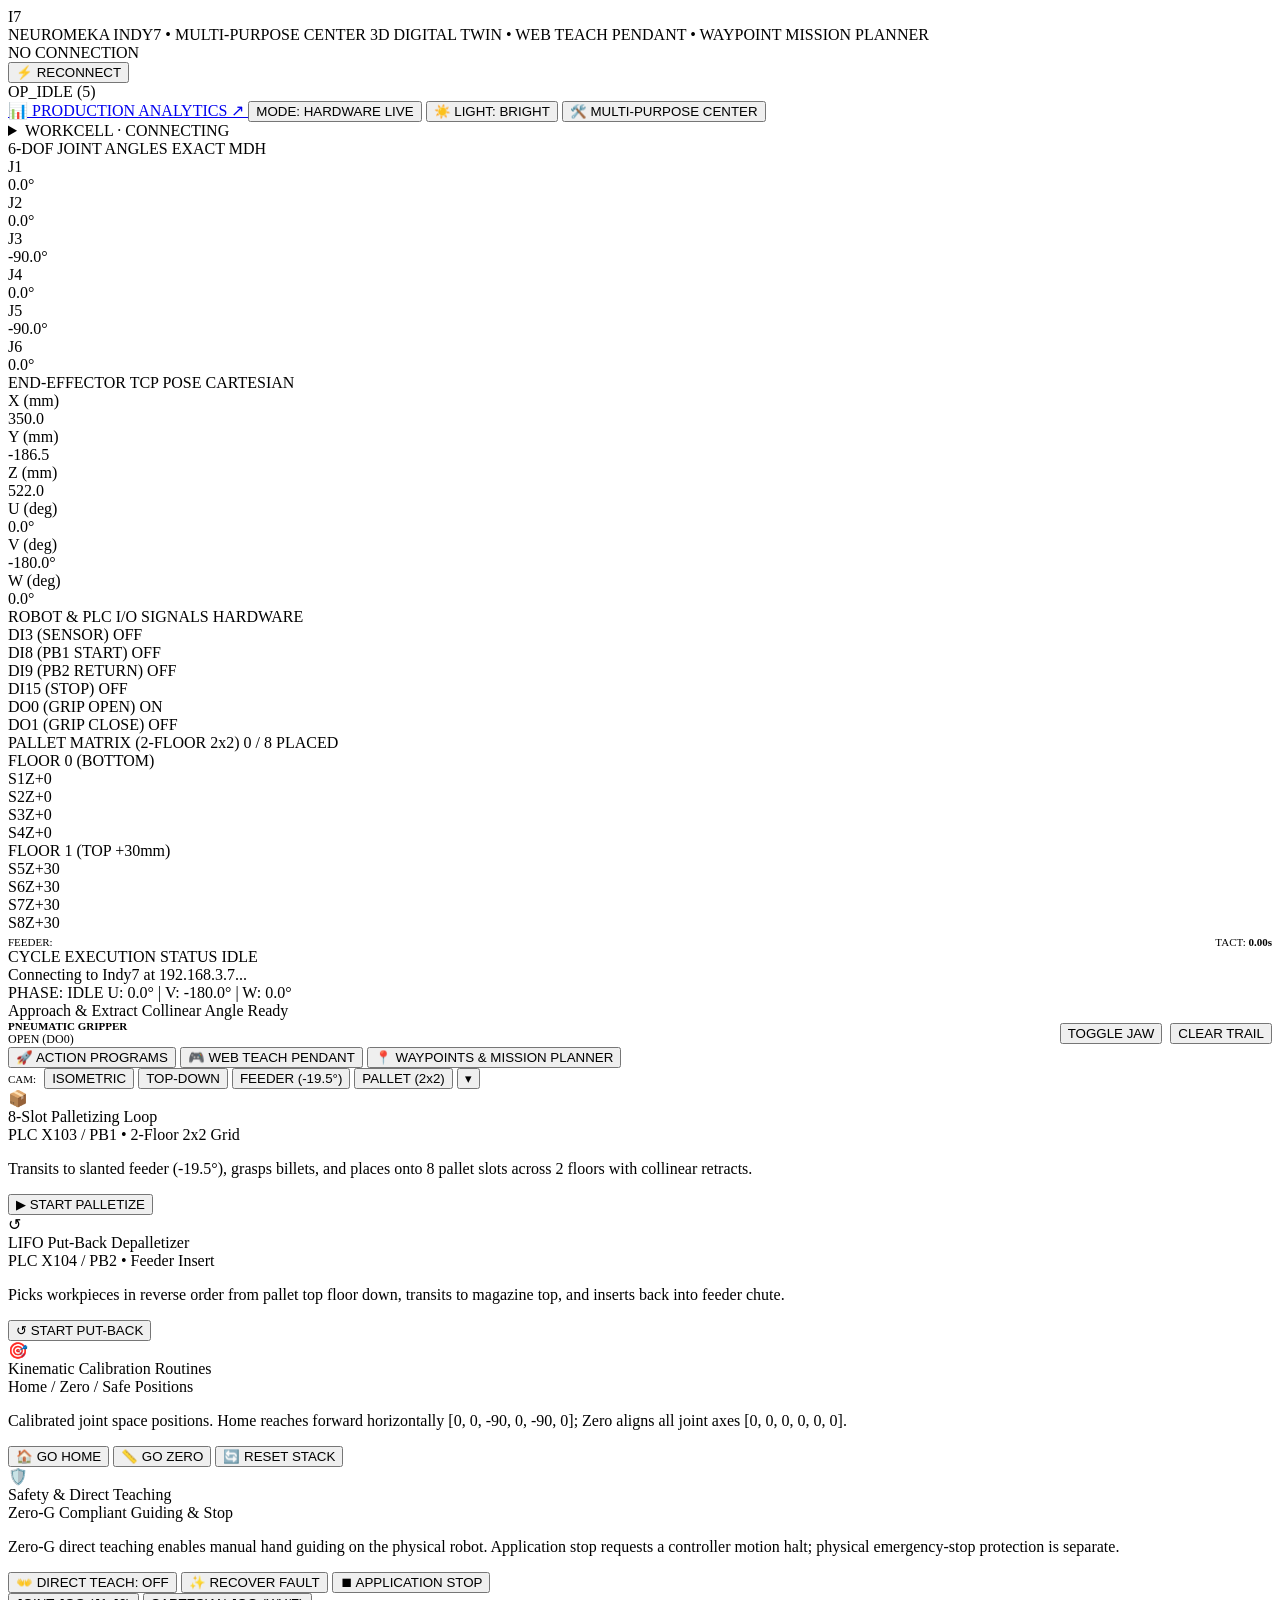
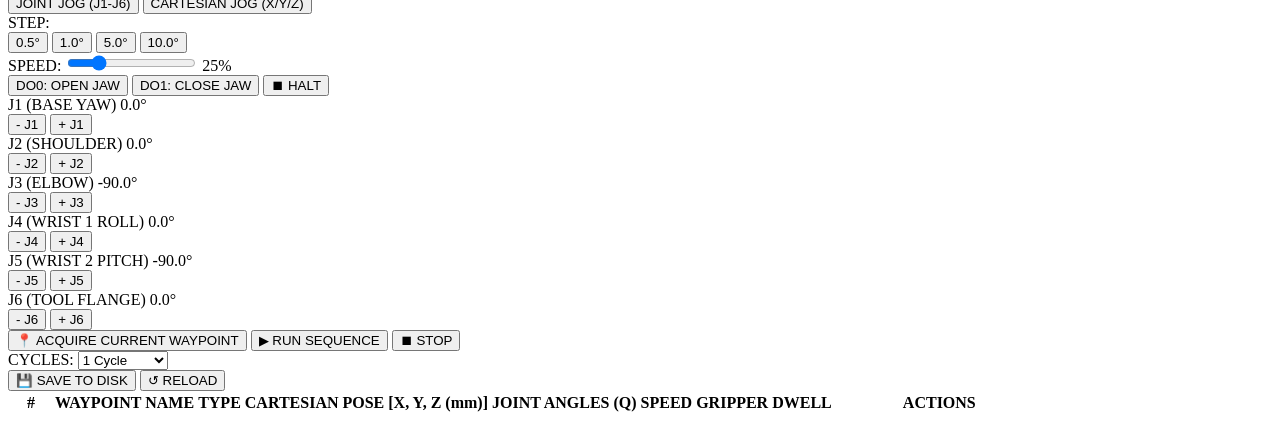
==== commit c9ca7e88: "feat: separate 3D twin page and dedicated production analytics console" ====
--- a/src/digitaltwin/static/index.html
+++ b/src/digitaltwin/static/index.html
@@ -127,15 +127,10 @@
           <span id="opText">OP_IDLE (5)</span>
         </div>
 
-        <!-- Quick KPI Stats Badge -->
-        <div class="badge kpi-quick-badge" id="kpiQuickBadge" title="Click to view Production & KPI Dashboard">
-          <span class="kpi-icon">📊</span>
-          <span id="kpiQuickParts">0 Parts</span>
-          <span class="kpi-sep">·</span>
-          <span id="kpiQuickThroughput">0.0/h</span>
-          <span class="kpi-sep">·</span>
-          <span id="kpiQuickCycle">0.00s avg</span>
-        </div>
+        <!-- Link to Dedicated Production & Log Analytics Console -->
+        <a href="/production" class="btn-nav-page" title="Open Production &amp; Log Analytics Console">
+          <span>📊</span> PRODUCTION ANALYTICS ↗
+        </a>
 
         <!-- Mode Toggle & Lighting Mode -->
         <button class="mode-toggle-btn" id="btnToggleMode">MODE: HARDWARE LIVE</button>
@@ -372,9 +367,6 @@
           </button>
           <button class="drawer-tab" data-tab="tab-waypoints">
             <span>📍</span> WAYPOINTS & MISSION PLANNER
-          </button>
-          <button class="drawer-tab" data-tab="tab-production" id="tabBtnProduction">
-            <span>📊</span> PRODUCTION & KPIS
           </button>
         </div>
 
@@ -710,210 +702,6 @@
 
           </div>
         </div>
-
-        <!-- ===============================================================
-             TAB 4: PRODUCTION & KPIS (Milestone 2)
-             =============================================================== -->
-        <div class="tab-content" id="tab-production">
-          <div class="kpi-dashboard-wrapper">
-
-            <!-- KPI Toolbar -->
-            <div class="kpi-toolbar">
-              <div class="kpi-toolbar-left">
-                <div class="kpi-toolbar-title-box">
-                  <span class="kpi-main-title">WORKCELL PRODUCTION &amp; KPI ANALYTICS</span>
-                  <span class="kpi-recipe-tag" id="kpiRecipeTag">RECIPE: pallet-2x2x2-default v1.0.0</span>
-                </div>
-                <div class="sync-status-box">
-                  <span class="pulse-dot active-pulse" id="kpiSyncPulse"></span>
-                  <span id="kpiSyncLabel" class="sync-label">SYNCING...</span>
-                </div>
-              </div>
-
-              <div class="kpi-toolbar-right">
-                <div class="kpi-control-item">
-                  <label for="selPollInterval" class="kpi-label-sm">REFRESH:</label>
-                  <select id="selPollInterval" class="form-select-sm">
-                    <option value="1000">1s (Real-time)</option>
-                    <option value="3000" selected>3s (Nominal)</option>
-                    <option value="10000">10s (Relaxed)</option>
-                    <option value="0">Paused</option>
-                  </select>
-                </div>
-                <button class="btn-kpi-action" id="btnRefreshKpi" title="Refresh all production metrics now">
-                  <span>🔄</span> REFRESH
-                </button>
-                <button class="btn-kpi-action" id="btnExportCsv" title="Export production runs to CSV">
-                  <span>📥</span> CSV
-                </button>
-                <button class="btn-kpi-action" id="btnExportJson" title="Export full KPI summary to JSON">
-                  <span>📥</span> JSON
-                </button>
-                <button class="btn-kpi-action btn-kpi-expand" id="btnToggleExpandDrawer" title="Expand / Compact Analytics Workspace">
-                  ⛶ EXPAND VIEW
-                </button>
-              </div>
-            </div>
-
-            <!-- 1. Executive Metric Stat Cards (6 Cards) -->
-            <div class="kpi-cards-grid">
-              <!-- Card 1: Output -->
-              <div class="kpi-card card-output">
-                <div class="kpi-card-header">
-                  <span class="kpi-card-label">TOTAL OUTPUT</span>
-                  <span class="kpi-card-icon">📦</span>
-                </div>
-                <div class="kpi-card-value" id="kpiValOutput">0</div>
-                <div class="kpi-card-sub" id="kpiSubOutput">0 completed / 0 total runs</div>
-              </div>
-
-              <!-- Card 2: Throughput -->
-              <div class="kpi-card card-throughput">
-                <div class="kpi-card-header">
-                  <span class="kpi-card-label">THROUGHPUT RATE</span>
-                  <span class="kpi-card-icon">⚡</span>
-                </div>
-                <div class="kpi-card-value"><span id="kpiValThroughput">0.0</span> <span class="kpi-unit">/hr</span></div>
-                <div class="kpi-card-sub" id="kpiSubThroughput">0.00 parts / min</div>
-              </div>
-
-              <!-- Card 3: Avg Cycle -->
-              <div class="kpi-card card-cycle">
-                <div class="kpi-card-header">
-                  <span class="kpi-card-label">AVG CYCLE TIME</span>
-                  <span class="kpi-card-icon">⏱️</span>
-                </div>
-                <div class="kpi-card-value" id="kpiValAvgCycle">0.00s</div>
-                <div class="kpi-card-sub" id="kpiSubAvgCycle">Target: &lt; 5.00s</div>
-              </div>
-
-              <!-- Card 4: P95 Cycle -->
-              <div class="kpi-card card-p95">
-                <div class="kpi-card-header">
-                  <span class="kpi-card-label">P95 TAIL LATENCY</span>
-                  <span class="kpi-card-icon">🎯</span>
-                </div>
-                <div class="kpi-card-value" id="kpiValP95Cycle">0.00s</div>
-                <div class="kpi-card-sub" id="kpiSubP95Cycle">Process stability metric</div>
-              </div>
-
-              <!-- Card 5: Availability -->
-              <div class="kpi-card card-avail">
-                <div class="kpi-card-header">
-                  <span class="kpi-card-label">AVAILABILITY (OEE)</span>
-                  <span class="kpi-card-icon">🛡️</span>
-                </div>
-                <div class="kpi-card-value" id="kpiValAvailability">100.0%</div>
-                <div class="kpi-card-sub" id="kpiSubAvailability">Active runtime: 0.0s</div>
-              </div>
-
-              <!-- Card 6: Downtime -->
-              <div class="kpi-card card-downtime">
-                <div class="kpi-card-header">
-                  <span class="kpi-card-label">TOTAL DOWNTIME</span>
-                  <span class="kpi-card-icon">⚠️</span>
-                </div>
-                <div class="kpi-card-value" id="kpiValDowntime">0.0s</div>
-                <div class="kpi-card-sub" id="kpiSubDowntime">0 fault alarms recorded</div>
-              </div>
-            </div>
-
-            <!-- 2. Dual Analytics Columns: Step Breakdown & Downtime Pareto -->
-            <div class="kpi-charts-grid">
-              
-              <!-- Column A: Process Step Breakdown -->
-              <div class="kpi-panel">
-                <div class="kpi-panel-header">
-                  <div class="kpi-panel-title-group">
-                    <span class="kpi-panel-title">CYCLE STEP BREAKDOWN (8 PHASES)</span>
-                    <span class="kpi-panel-desc">Time allocation across Pick, Transfer, Place, and Dwell</span>
-                  </div>
-                  <span class="badge-bottleneck" id="kpiBottleneckBadge" style="display: none;">BOTTLENECK: N/A</span>
-                </div>
-
-                <!-- Segmented Stacked Bar -->
-                <div class="step-breakdown-bar" id="stepBreakdownBar">
-                  <!-- Populated dynamically -->
-                </div>
-
-                <!-- Step Breakdown Table / Legend -->
-                <div class="step-breakdown-list" id="stepBreakdownList">
-                  <!-- Populated dynamically -->
-                </div>
-              </div>
-
-              <!-- Column B: Downtime Pareto & Fault Distribution -->
-              <div class="kpi-panel">
-                <div class="kpi-panel-header">
-                  <div class="kpi-panel-title-group">
-                    <span class="kpi-panel-title">DOWNTIME PARETO ANALYSIS</span>
-                    <span class="kpi-panel-desc">Fault occurrence frequency and cumulative impact</span>
-                  </div>
-                </div>
-
-                <!-- Pareto Chart Container -->
-                <div class="pareto-chart-container" id="paretoChartContainer">
-                  <!-- Populated dynamically -->
-                </div>
-              </div>
-
-            </div>
-
-            <!-- 3. Equipment State Timeline Ribbon -->
-            <div class="kpi-panel">
-              <div class="kpi-panel-header">
-                <div class="kpi-panel-title-group">
-                  <span class="kpi-panel-title">EQUIPMENT STATE TIMELINE</span>
-                  <span class="kpi-panel-desc">Chronological state transitions and duration</span>
-                </div>
-                <div class="timeline-legend">
-                  <span class="legend-item"><span class="legend-dot dot-running"></span> RUNNING</span>
-                  <span class="legend-item"><span class="legend-dot dot-idle"></span> IDLE</span>
-                  <span class="legend-item"><span class="legend-dot dot-fault"></span> FAULTED</span>
-                  <span class="legend-item"><span class="legend-dot dot-stopped"></span> STOPPED</span>
-                </div>
-              </div>
-
-              <div class="timeline-ribbon-wrapper">
-                <div class="state-timeline-ribbon" id="stateTimelineRibbon">
-                  <!-- Populated dynamically -->
-                </div>
-                <div class="state-timeline-tooltip" id="stateTimelineTooltip" style="display: none;"></div>
-              </div>
-            </div>
-
-            <!-- 4. Recent Production Runs Table -->
-            <div class="kpi-panel">
-              <div class="kpi-panel-header">
-                <div class="kpi-panel-title-group">
-                  <span class="kpi-panel-title">HISTORICAL PRODUCTION RUNS</span>
-                  <span class="kpi-panel-desc">Immutable run records stored in SQLite database</span>
-                </div>
-              </div>
-
-              <div class="runs-table-scroll">
-                <table class="kpi-table">
-                  <thead>
-                    <tr>
-                      <th>RUN ID</th>
-                      <th>ROUTINE</th>
-                      <th>ORIGIN</th>
-                      <th>STATUS</th>
-                      <th>PARTS PLACED</th>
-                      <th>DURATION</th>
-                      <th>TIMESTAMP (UTC)</th>
-                    </tr>
-                  </thead>
-                  <tbody id="runsTableBody">
-                    <!-- Populated dynamically -->
-                  </tbody>
-                </table>
-              </div>
-            </div>
-
-          </div>
-        </div>
-
       </div>
     </div>
 
@@ -922,6 +710,5 @@
   <!-- Digital Twin Main Script -->
   <script src="/static/workcell.js"></script>
   <script src="/static/digitaltwin.js"></script>
-  <script src="/static/dashboard.js"></script>
 </body>
 </html>
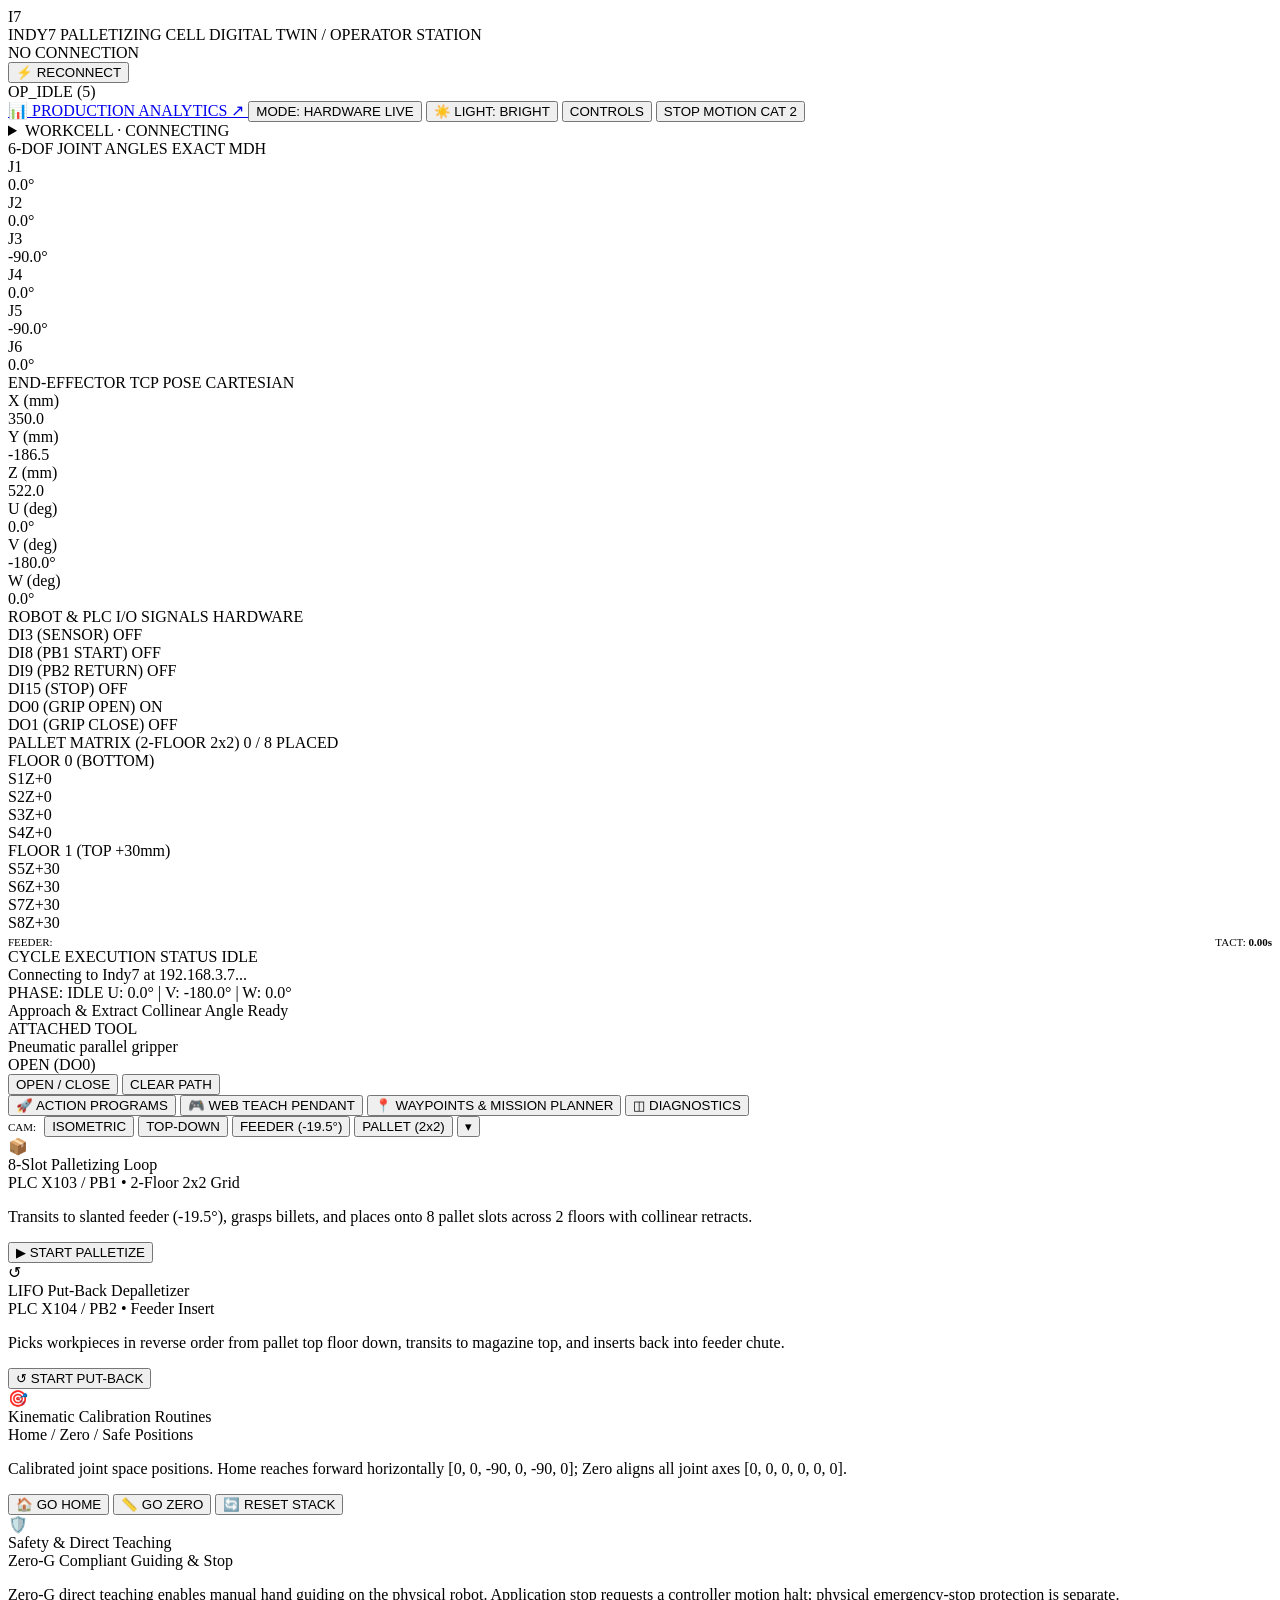
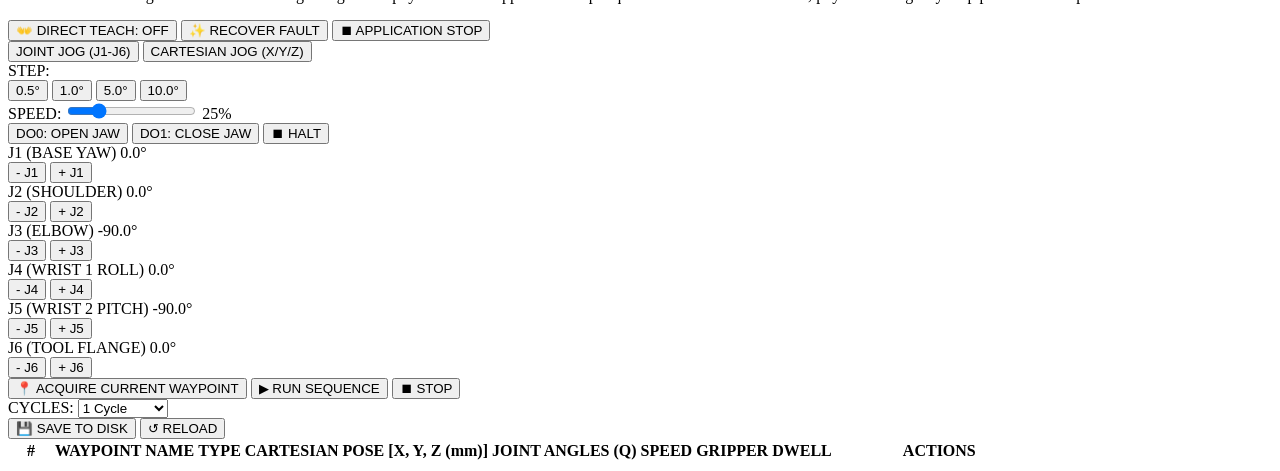
==== commit b57c76fa: "Merge remote-tracking branch 'origin/main' into main" ====
--- a/src/digitaltwin/static/index.html
+++ b/src/digitaltwin/static/index.html
@@ -104,8 +104,8 @@
       <div class="brand-block">
         <div class="logo-badge">I7</div>
         <div class="title-col">
-          <span class="main-title">NEUROMEKA INDY7 &bull; MULTI-PURPOSE CENTER</span>
-          <span class="sub-title">3D DIGITAL TWIN &bull; WEB TEACH PENDANT &bull; WAYPOINT MISSION PLANNER</span>
+          <span class="main-title">INDY7 PALLETIZING CELL</span>
+          <span class="sub-title">DIGITAL TWIN / OPERATOR STATION</span>
         </div>
       </div>
 
@@ -127,6 +127,16 @@
           <span id="opText">OP_IDLE (5)</span>
         </div>
 
+        <!-- Work Order Active Badge -->
+        <div class="badge" id="woTopBadge" style="display: none; background: rgba(6, 182, 212, 0.15); border: 1px solid rgba(6, 182, 212, 0.4); color: #7dd3fc; font-family: var(--font-mono); font-size: 11px; align-items: center; gap: 6px;">
+          <span>📋</span> <span id="woTopText">WO: NONE</span>
+        </div>
+
+        <!-- Pallet Swap Alert Button -->
+        <button class="mode-toggle-btn" id="btnTopSwapPallet" style="display: none; background: #f59e0b; color: #000; font-weight: 800; border-color: #f59e0b; animation: swap-pulse 2s infinite;">
+          📦 SWAP PALLET
+        </button>
+
         <!-- Link to Dedicated Production & Log Analytics Console -->
         <a href="/production" class="btn-nav-page" title="Open Production &amp; Log Analytics Console">
           <span>📊</span> PRODUCTION ANALYTICS ↗
@@ -135,9 +145,10 @@
         <!-- Mode Toggle & Lighting Mode -->
         <button class="mode-toggle-btn" id="btnToggleMode">MODE: HARDWARE LIVE</button>
         <button class="mode-toggle-btn" id="btnLighting" title="Switch Lighting Intensity (Bright / Ultra / Moody)">☀️ LIGHT: BRIGHT</button>
-        <button class="btn-drawer-toggle" id="btnDrawerToggle" title="Toggle Multi-Purpose Center Drawer">
-          <span>🛠️</span> MULTI-PURPOSE CENTER
+        <button class="btn-drawer-toggle" id="btnDrawerToggle" title="Open operator controls">
+          CONTROLS
         </button>
+        <button class="btn-header-stop" id="btnHeaderStop">STOP MOTION <span>CAT 2</span></button>
       </div>
     </header>
 
@@ -158,8 +169,10 @@
           </select>
           <div style="display: flex; flex-wrap: wrap; gap: 6px;">
             <button class="mode-toggle-btn" id="injectFault">Inject fault</button>
-            <button class="mode-toggle-btn" id="resetDemoCell">Reset simulated cell</button>
+            <button class="mode-toggle-btn" id="resetDemoCell" title="Reset pallet inventory &amp; refill feeder">Reset cell</button>
+            <button class="mode-toggle-btn" id="btnToggleSensor" title="Toggle feeder sensor (DI3)">Toggle Sensor (DI3)</button>
             <button class="mode-toggle-btn" id="recoverCell">Recover</button>
+            <button class="mode-toggle-btn" id="btnAutoRecoverFeeder" style="display: none; background: #f59e0b; color: #000; font-weight: 800; border-color: #f59e0b;">⚡ REFILL FEEDER &amp; RECOVER</button>
           </div>
           <p id="commandResult" role="status" style="font-size: 12px; margin-top: 8px; overflow-wrap: anywhere;">Ready for commands</p>
           <p style="font-size: 11px; opacity: .7; margin-top: 8px;">After recovery, start a new program; interrupted steps do not resume. Application stop is separate from physical safety equipment.</p>
@@ -279,7 +292,7 @@
       </aside>
 
       <!-- RIGHT HUD: PALLET HUD & CYCLE EXECUTION -->
-      <aside class="side-hud">
+      <aside class="side-hud operator-rail">
 
         <!-- Pallet 8-Slot Matrix Card -->
         <div class="card glass-panel hud-interactive">
@@ -338,14 +351,15 @@
         </div>
 
         <!-- Gripper & Trajectory Controls -->
-        <div class="card glass-panel hud-interactive" style="display: flex; justify-content: space-between; align-items: center;">
-          <div>
-            <div style="font-size: 11px; font-weight: 700; color: var(--text-muted);">PNEUMATIC GRIPPER</div>
-            <div id="gripperStatusText" style="font-family: var(--font-mono); font-size: 12px; color: var(--accent-cyan);">OPEN (DO0)</div>
-          </div>
-          <div style="display: flex; gap: 8px;">
-            <button class="btn-toggle-sensor" id="btnQuickGripper">TOGGLE JAW</button>
-            <button class="btn-toggle-sensor" id="btnClearTrail">CLEAR TRAIL</button>
+        <div class="card glass-panel hud-interactive tool-summary-card">
+          <div class="tool-summary-copy">
+            <div class="tool-summary-label">ATTACHED TOOL</div>
+            <div class="tool-summary-name">Pneumatic parallel gripper</div>
+            <div id="gripperStatusText" class="tool-summary-state">OPEN (DO0)</div>
+          </div>
+          <div class="tool-summary-actions">
+            <button class="btn-toggle-sensor" id="btnQuickGripper">OPEN / CLOSE</button>
+            <button class="btn-toggle-sensor" id="btnClearTrail">CLEAR PATH</button>
           </div>
         </div>
 
@@ -354,7 +368,7 @@
     </div>
 
     <!-- MULTI-PURPOSE CENTER DRAWER / PANEL -->
-    <div class="multi-center-panel glass-panel hud-interactive" id="multiCenterDrawer">
+    <div class="multi-center-panel glass-panel hud-interactive collapsed" id="multiCenterDrawer">
 
       <!-- Center Tabs Header -->
       <div class="drawer-tabs-header">
@@ -367,6 +381,9 @@
           </button>
           <button class="drawer-tab" data-tab="tab-waypoints">
             <span>📍</span> WAYPOINTS & MISSION PLANNER
+          </button>
+          <button class="drawer-tab" data-tab="tab-diagnostics">
+            <span>◫</span> DIAGNOSTICS
           </button>
         </div>
 
